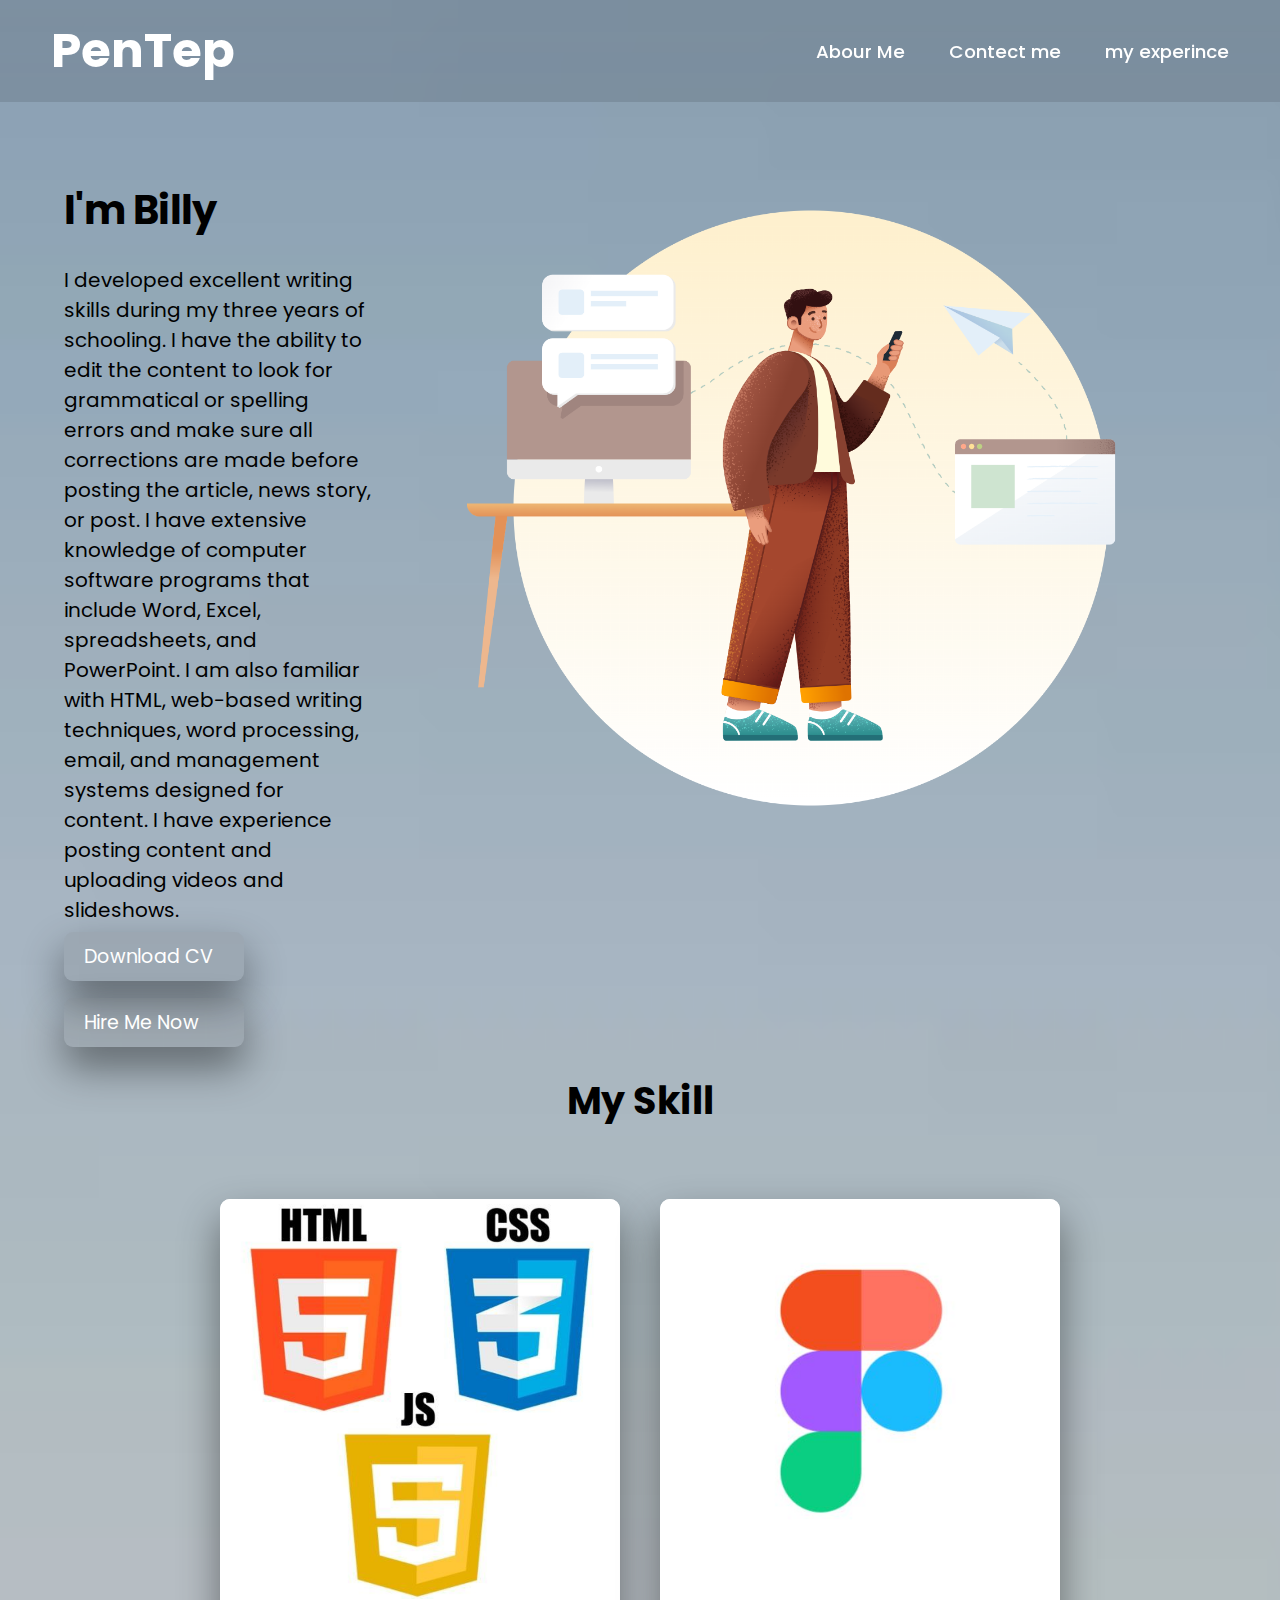
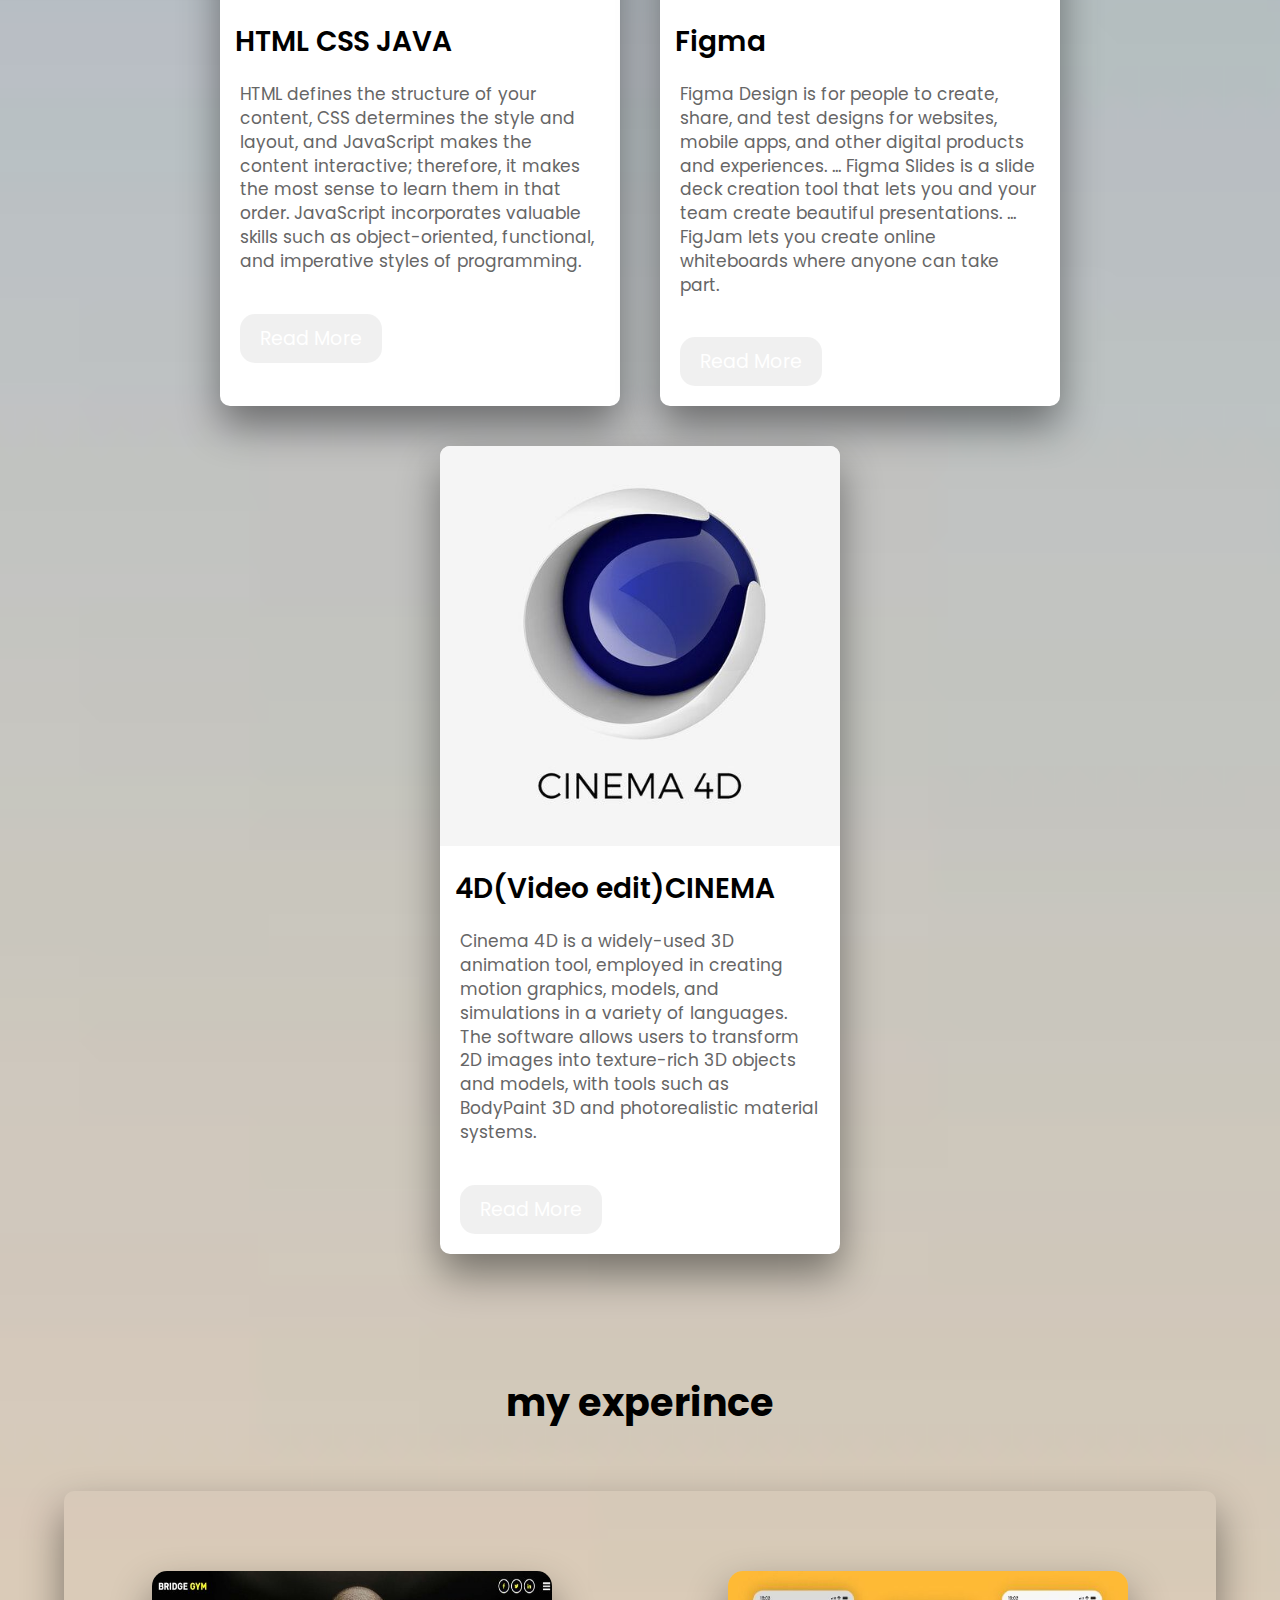
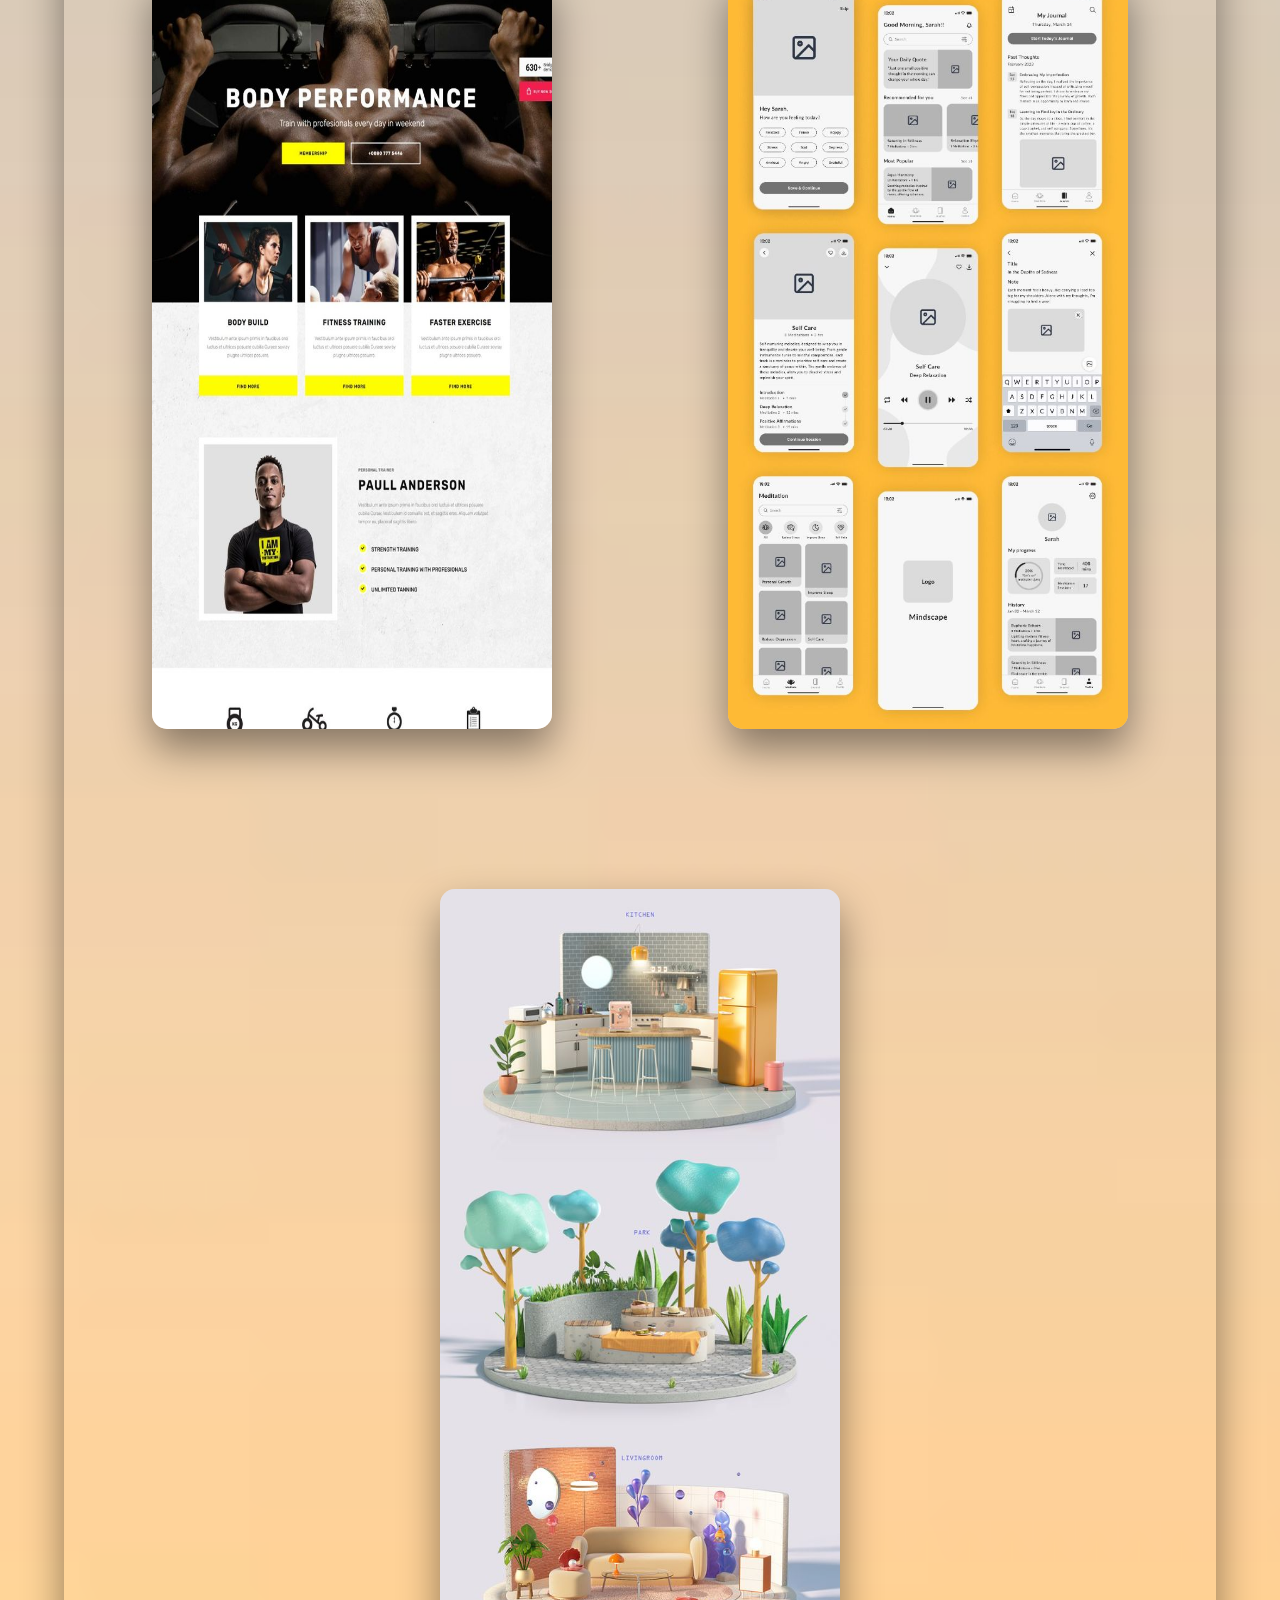
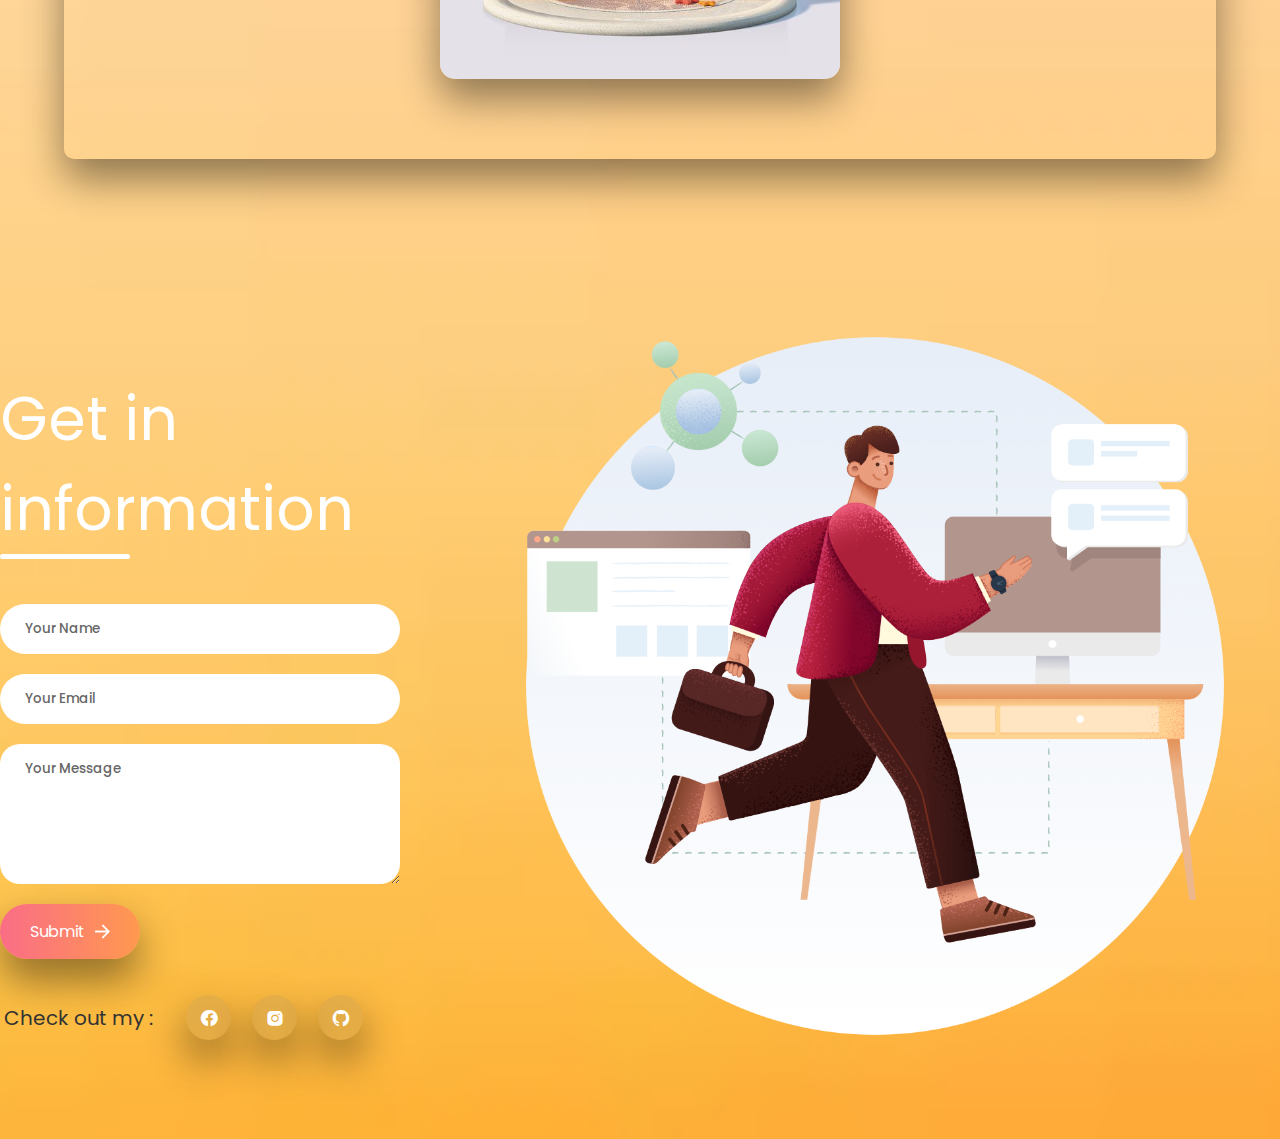
==== index.html @ edd075c8 "Update index.html" ====
<!DOCTYPE html>
<html lang="en">
  <head>
    <meta charset="UTF-8" />
    <meta name="viewport" content="width=device-width, initial-scale=1.0" />
    <title>PenTep</title>
    <link rel="stylesheet" href="style.css" />
    <link rel="preconnect" href="https://fonts.googleapis.com" />
    <link rel="preconnect" href="https://fonts.gstatic.com" crossorigin />
    <link
      href="https://fonts.googleapis.com/css2?family=Poppins:ital,wght@0,100;0,200;0,300;0,400;0,500;0,600;0,700;0,800;0,900;1,100;1,200;1,300;1,400;1,500;1,600;1,700;1,800;1,900&display=swap"
      rel="stylesheet"
    />
    <link
      href="https://unpkg.com/boxicons@2.1.4/css/boxicons.min.css"
      rel="stylesheet"
    />
  </head>

  <body>
    <header class="header">
      <a href="#" class="logo">PenTep</a>

      <input type="checkbox" id="check" />
      <label for="check" class="icons">
        <i class="bx bx-menu" id="menu-icon"></i>
        <i class="bx bx-x" id="close-icon"></i>
      </label>

      <nav class="navbar">
        <a href="about-me.html" style="--i: 0">Abour Me</a>
        <a href="#" style="--i: 1">Contect me</a>
        <a href="#" style="--i: 2">my experince</a>
      </nav>
    </header>
    <!-- _______________________header________________________________ -->
    <section class="heading-page">
      <div class="page">
        <p class="main">I'm Billy</p>
        <p class="main-s">
          I developed excellent writing skills during my three years of
          schooling. I have the ability to edit the content to look for
          grammatical or spelling errors and make sure all corrections are made
          before posting the article, news story, or post. I have extensive
          knowledge of computer software programs that include Word, Excel,
          spreadsheets, and PowerPoint. I am also familiar with HTML, web-based
          writing techniques, word processing, email, and management systems
          designed for content. I have experience posting content and uploading
          videos and slideshows.
        </p>
        <div class="button-start">
          <a href="TEPPEN.pdf" download>Download CV</a>
          <a href="#contach-job" class="read-more">Hire Me Now</a>
        </div>
      </div>
      <div class="home-imge">
        <img class="image-post" src="image/sapiens.png" alt="image" />
      </div>
    </section>

    <!-- ===================Card hover ===================================== -->
    <div id="head-card">
      <h2>My Skill</h2>
    </div>
    <div class="container">
      <div class="card">
        <img
          class="image-card"
          src="image/f55a1b9da5735bfce763ffc67ca17c79.jpg"
          alt="html and css"
        />
        <h2 class="first-word">HTML CSS JAVA</h2>
        <p class="s-word">
          HTML defines the structure of your content, CSS determines the style
          and layout, and JavaScript makes the content interactive; therefore,
          it makes the most sense to learn them in that order. JavaScript
          incorporates valuable skills such as object-oriented, functional, and
          imperative styles of programming.
        </p>
        <a class="read-card" href="#">Read More</a>
      </div>

      <div class="card">
        <img class="image-card" src="image/FIGMA.jpg" alt="figma" />
        <h2 class="first-word">Figma</h2>
        <p class="s-word">
          Figma Design is for people to create, share, and test designs for
          websites, mobile apps, and other digital products and experiences. ...
          Figma Slides is a slide deck creation tool that lets you and your team
          create beautiful presentations. ... FigJam lets you create online
          whiteboards where anyone can take part.
        </p>
        <a class="read-card" href="#">Read More</a>
      </div>

      <div class="card">
        <img
          class="image-card"
          src="image/What is 3d rendering for jewellery and diamonds — Lionsorbet.jpg"
          alt="html and css"
        />
        <h2 class="first-word">4D(Video edit)CINEMA</h2>
        <p class="s-word">
          Cinema 4D is a widely-used 3D animation tool, employed in creating
          motion graphics, models, and simulations in a variety of languages.
          The software allows users to transform 2D images into texture-rich 3D
          objects and models, with tools such as BodyPaint 3D and photorealistic
          material systems.
        </p>
        <a class="read-card" href="#">Read More</a>
      </div>
    </div>

    <h2 id="my-exp">my experince</h2>
    <div class="conta">
      <div class="images">
        <img
          class="image-img"
          src="image/7b1f615f26c66a9d1dbbe30dd7cce723.jpg"
          alt="Bricks"
        />
        <div class="image-overlay image-overlay-blur">
          <div class="image-title">M.fitness</div>
          <p class="image-descri">
            Creating a website for a gym involves several key steps to
            effectively showcase the facilities, services, and atmosphere that
            your gym offers.
          </p>
          <a
            class="read-card-exp"
            href="https://mfitness.netlify.app/"
            target="_blank"
            >Here</a
          >
        </div>
      </div>

      <div class="images">
        <img
          class="image-img"
          src="image/15f84df544a612027d868561df11d4d4.jpg"
          alt="Bricks"
        />
        <div class="image-overlay image-overlay-blur">
          <div class="image-title">Tools for UX/UI Design</div>
          <p class="image-descri">
            Research and Collaboration: UserTesting, Miro, Trello <br />
            Wireframing and Prototyping: Figma, Sketch, Adobe XD, InVision
            <br />
            Visual Design: Adobe Photoshop, Adobe Illustrator <br />
            Development Handoff: Zeplin, Figma, Sketch
          </p>
          <a
            class="read-card-exp"
            href="https://www.figma.com/design/O9IGcSII5MxNygbeNZmmij/Untitled?node-id=0-1&t=zWasVOZmwFB7pDNb-1"
            target="_blank"
            >Here</a
          >
        </div>
      </div>

      <div class="images">
        <img
          class="image-img"
          src="image/1f3977f514c0ddbc8d9367f49d9f6ef7.jpg"
          alt="Bricks"
        />
        <div class="image-overlay image-overlay-blur">
          <div class="image-title">Cinema 4D</div>
          <p class="image-descri">
            Creating stunning 3D graphics and animations using Cinema 4D
            involves mastering its powerful tools and understanding the
            principles of 3D design. Here's a comprehensive guide to help you
            get started with Cinema 4D:
          </p>
          <a class="read-card-exp" href="video/final.mp4">Here</a>
        </div>
      </div>
    </div>

    <!-- ================last page================ -->
    <div class="contac-container" id="contach-job">
      <form
        action="https://api.web3forms.com/submit"
        method="POST"
        class="contact-left"
      >
        <div class="contact-left-text">
          <h2>Get in information</h2>
          <hr />
        </div>
        <input
          type="hidden"
          name="access_key"
          value="9d193ecc-0885-49c5-9773-3a30d8873027"
        />
        <input
          type="text"
          name="name"
          placeholder="Your Name"
          class="contact-inputs"
          required
        />
        <input
          type="text"
          email="email"
          placeholder="Your Email"
          class="contact-inputs"
          required
        />
        <textarea
          name="message"
          placeholder="Your Message"
          class="contact-inputs"
          required
        ></textarea>
        <button type="submit">
          Submit <img src="image/arrow_icon.png" alt="" />
        </button>
        <div class="share-contact">
          <p>Check out my :</p>
          <div class="social-contact">
            <a href="https://www.facebook.com/pbelly.joey" target="_blank"
              ><i class="bx bxl-facebook-circle"></i
            ></a>
            <a href="https://www.instagram.com/b.billy.p/?hl=en" target="_blank"
              ><i class="bx bxl-instagram-alt"></i
            ></a>
            <a href="https://github.com/PenTep" target="_blank"
              ><i class="bx bxl-github"></i
            ></a>
          </div>
        </div>
      </form>
      <div class="contact-right">
        <img src="image/sapiens (1).png" alt="" />
      </div>
    </div>
  </body>
</html>
---- style.css ----
/* ______________________________header website______________________________- */
.poppins-regular {
  font-family: "Poppins", sans-serif;
  font-weight: 400;
  font-style: normal;
}
* {
  margin: 0px;
  padding: 0px;
  box-sizing: border-box;
  font-family: "Poppins", sans-serif;
  font-weight: 400;
  font-style: normal;
}

body {
  min-height: 100vh;
  background: url("image/Photo\ by\ César\ Couto\ on\ Unsplash.jpg") no-repeat;
  background-size: cover;
  background-position: center;
}

.header {
  position: fixed;
  top: 0;
  left: 0;
  width: 100%;
  padding: 1.3rem 10%;
  display: flex;
  justify-content: space-between;
  align-items: center;
  z-index: 100;
  flex-wrap: wrap;
}

.header::before {
  content: "";
  position: absolute;
  top: 0;
  left: 0;
  width: 100%;
  height: 100%;
  background: rgba(0, 0, 0, 0.1);
  backdrop-filter: blur(50px);
  z-index: -1;
}

.header::after {
  content: "";
  position: absolute;
  top: 0;
  left: -100%;
  width: 100%;
  height: 100%;
  background: linear-gradient(
    90deg,
    transparent,
    rgba(255, 255, 255, 0.4),
    transparent
  );
  transition: 0.5s;
}

.header:hover::after {
  left: 100%;
}

.header .navbar a {
  position: relative;
}

.header .navbar a::after {
  content: "";
  width: 0px;
  height: 3px;
  background-color: #66666648;
  position: absolute;
  left: 0;
  bottom: -5px;
  transition: 0.5s;
}

.header .navbar a:hover:after {
  width: 100%;
}

.logo {
  font-size: 3rem;
  color: white;
  text-decoration: none;
  font-weight: 700;
  /* margin-left: -100px; */
}
.navbar a {
  font-size: 1.15rem;
  color: white;
  text-decoration: none;
  font-weight: 500;
  margin-left: 2.5rem;
}

#check {
  display: none;
}

.icons {
  position: absolute;
  right: 5%;
  font-size: 2.8rem;
  color: #fff;
  cursor: pointer;
  display: none;
}

/* BREAKPOINTS */

@media (max-width: 992px) {
  .header {
    padding: 1.3rem 5%;
  }
}

@media (max-width: 768px) {
  .icons {
    display: inline-flex;
  }

  #check:checked ~ .icons #menu-icon {
    display: none;
  }

  .icons #close-icon {
    display: none;
  }

  #check:checked ~ .icons #close-icon {
    display: block;
  }

  .navbar {
    position: absolute;
    top: 100%;
    left: 0;
    width: 100%;
    height: 0;
    background: rgba(0, 0, 0, 0.1);
    backdrop-filter: blur(50px);
    box-shadow: 0 0.5rem 1rem rgba(0, 0, 0, 0.1);
    overflow: hidden;
    transition: 3s ease;
  }

  #check:checked ~ .navbar {
    height: 12rem;
  }

  .navbar a {
    display: block;
    font-size: 1.1rem;
    margin: 1.5rem 0;
    text-align: center;
    transform: translateY(-10px);
    opacity: 0;
    transform: 0.3s ease;
  }
}

#check:checked ~ .navbar a {
  transform: translateY(0);
  opacity: 1;
  transition-delay: calc(0.15s * var(--i));
}

/* ________________________about me__________________________________ */
.heading {
  width: 90%;
  display: flex;
  justify-content: center;
  align-items: center;
  flex-direction: column;
  text-align: center;
  margin: 120px auto;
}
.heading h1 {
  font-size: 50px;
  color: #fff;
  margin-bottom: 25px;
  position: relative;
}
.heading h1::after {
  content: "";
  position: absolute;
  width: 100%;
  height: 4px;
  display: block;
  margin: 0 auto;
  background-color: rgba(66, 88, 119, 0.479);
}
.heading p {
  font-size: 18px;
  color: #666;
  margin-bottom: 35px;
}
.container {
  width: 90%;
  margin: 0 auto;
  padding: 10px 20px;
}
.About {
  display: flex;
  justify-content: space-between;
  align-items: center;
  flex-wrap: wrap;
}
.about-image {
  flex: 1;
  margin-right: 40px;
  overflow: hidden;
}
.about-image img {
  max-width: 100%;
  height: auto;
  display: block;
  transition: 0.5s ease;
}
.about-image:hover img {
  transform: scale(1.2);
}
.about-content {
  flex: 1;
}
.about-content h2 {
  font-size: 23px;
  margin-bottom: 25px;
  color: #333;
}
.about-content p {
  font-size: 18px;
  line-height: 1.5;
}
.about-content .read-more {
  display: inline-block;
  padding: 10px 20px;
  background-color: #66666628;
  color: #fff;
  font-size: 19px;
  text-decoration: none;
  border-radius: 25px;
  margin-top: 15px;
  transition: 0.3s ease;
  box-shadow: 0px 20px 40px #00000070;
}
.about-content .read-more:hover {
  background-color: #666;
}
@media screen and (max-width: 768px) {
  .heading {
    padding: 0px 20px;
  }
  .heading h1 {
    font-size: 36px;
  }
  .heading p {
    font-size: 17px;
    margin-bottom: 0px;
  }
  .container {
    padding: 0px;
  }
  .About {
    padding: 20px;
    flex-direction: column;
  }
  .about-image {
    margin-right: 0px;
    margin-bottom: 20px;
  }
  .about-content p {
    padding: 0px;
    font-size: 16px;
  }
  .about-content .read-more {
    font-size: 16px;
  }
}

.social-about-me i:hover {
  transform: translateY(-8px);
}

.main {
  font-size: 40px;
  font-family: "Poppins", sans-serif;
  font-weight: 650;
  font-style: normal;
  margin-bottom: 25px;
}

.main-s {
  font-size: 20px;
  font-family: "Poppins", sans-serif;
  font-weight: 400;
  font-style: normal;
  font-optical-sizing: auto;
  margin-bottom: -10px;
  width: 90%;
  margin-right: 10px;
}

.heading-page {
  width: 90%;
  margin: 180px auto;
  right: 50px;
  display: flex;
  margin-bottom: 25px;
}

.image-post {
  width: 90vh;
  margin-top: -4%;
  margin-right: -6%;
}

/* ============ icon ================ */
@media (max-width: 1370px) {
  .header {
    padding: 15px 4%;
    transition: 0.2s;
  }
  .section {
    padding: 0.4%;
    transition: 0.2s;
  }
  .share {
    left: 4%;
    transition: 0.2s;
  }

  :root {
    --big-font: 5.5rem;
    --p-font: 1rem;
    transition: 0.2s;
  }
}

@media (max-width: 950px) {
  .section {
    padding: 70px 4%;
  }

  .header {
    padding: 11px 4%;
    background: #2d2d2d;
  }

  .heading-page {
    height: auto;
    display: flex;
    flex-wrap: wrap;
  }

  .page {
    order: 2;
  }

  .home-imge {
    margin: auto;
    height: auto;
    width: auto;
  }

  .home-imge img {
    max-width: 450px;
    width: 100%;
    height: auto;
  }

  .share {
    max-width: 800px;
    width: 10%;
    padding: 5px auto;
  }

  .comment-text {
    max-width: 400px;
    /* height: -50px; */
    display: flex;
    flex-wrap: wrap;
  }

  .home-imge img {
    animation: imgg 2s ease-in-out infinite;
    animation-delay: 2s;
  }
  @keyframes imgg {
    0% {
      transform: translateY(0);
    }
    50% {
      transform: translateY(-22px);
    }
    0% {
      transform: translateY(0);
    }
  }
}

/* ======================== button ================ */
.button-start a {
  display: inline-block;
  padding: 10px 20px;
  background-color: #66666628;
  color: white;
  font-size: 19px;
  text-decoration: none;
  border-radius: 9px;
  margin-top: 15px;
  transition: 0.3 ease;
  width: 20vh;
  justify-content: space-between;
  flex-grow: 2;
  justify-content: center;
  margin-top: 5%;
  /* margin-right: -19%;
  margin-left: 20%; */
  box-shadow: 0px 20px 40px #00000070;
  transition: all 0.6s ease-in-out;
}

.button-start a:hover {
  background-color: #33333357;
  transform: translateY(-5px);
}

/* <!-- ===========Card hover ================== --> */
* {
  box-sizing: border-box;
}

#head-card h2 {
  display: flex;
  justify-content: center;
  font-family: "Poppins", sans-serif;
  font-weight: 650;
  font-style: normal;
  font-size: 38px;
  margin-bottom: -50px;
}

.card {
  margin-top: -500%;
}

.container {
  width: 90%;
  margin: 80px auto;
  display: flex;
  justify-content: center;
  flex-wrap: wrap;
}

.card {
  width: 400px;
  margin: 20px;
  border-radius: 10px;
  background-color: #fff;
  box-shadow: 0px 20px 40px #00000070;
  transition: all 0.6s ease-in-out;
  overflow: hidden;
  cursor: pointer;
  transition: 0.4s ease;
}

.card:hover {
  background-color: #66666610;
  transform: translateY(-10px);
}

.card .image-card {
  width: 100%;
  height: auto;
}

.container {
  padding: 20px;
}

.container .first-word {
  font-size: 28px;
  margin-bottom: 10px;
  font-family: "Poppins", sans-serif;
  font-weight: 550;
  margin: 15px;
}

.container .s-word {
  font-size: 17px;
  color: #666;
  line-height: 1.4;
  margin-bottom: 10px;
  margin: 20px;
}

.container .read-card {
  display: inline-block;
  padding: 10px 20px;
  background-color: #66666619;
  color: #fff;
  font-size: 19px;
  text-decoration: none;
  border-radius: 15px;
  margin-top: 15px;
  transition: 0.3s ease;
  margin: 20px;
}

/* =================== images =============== */
#my-exp {
  display: flex;
  justify-content: center;
  font-family: "Poppins", sans-serif;
  font-weight: 650;
  font-style: normal;
  font-size: 38px;
  margin-bottom: -20px;
}

.conta {
  width: 90%;
  margin: 80px auto;
  display: flex;
  justify-content: center;
  flex-wrap: wrap;
  box-shadow: 0px 20px 40px #00000070;
  transition: all 0.6s ease-in-out;
  border-radius: 10px;
}

.conta:hover {
  background-color: #66666610;
  transform: translateY(20px);
}

.images {
  width: 90%;
  margin: 80px auto;
  border-radius: 15px;
  box-shadow: 0px 20px 40px #00000070;
  transition: all 0.6s ease-in-out;
  overflow: hidden;
  cursor: pointer;
  transition: 0.4s ease;
}

.images:hover {
  background-color: #66666610;
  transform: translateY(20px);
}

.images {
  position: relative;
  width: 400px;
}

.image-img {
  width: 100%;
  height: 100%;
}

.image-overlay {
  position: absolute;
  top: 0;
  bottom: 0;
  right: auto;
  width: 100%;
  height: 100%;
  background: rgba(0, 0, 0, 0.6);
  color: white;
  display: flex;
  flex-direction: column;
  align-items: center;
  justify-content: center;
  opacity: 0;
  transition: opacity 0.25s;
  border-radius: 15px;
}

.image-overlay-blur {
  backdrop-filter: blur(5px);
}

.image-overlay:hover {
  opacity: 1;
}

.image-title {
  font-family: "Poppins", sans-serif;
  font-weight: 500;
  font-style: normal;
  font-size: 25px;
}
.image-descri {
  font-family: "Poppins", sans-serif;
  font-weight: 100;
  font-style: normal;
  font-size: 16px;
  font-weight: 250;
}

.read-card-exp {
  display: inline-block;
  padding: 10px 20px;
  background-color: #fffcfc19;
  color: #fff;
  font-size: 19px;
  text-decoration: none;
  border-radius: 50px;
  margin-top: 15px;
  transition: 0.3s ease;
  margin: 20px;
}

/* =====================LAST PAGE ================== */
.contac-container {
  height: 100vh;
  display: flex;
  align-items: center;
  justify-content: space-evenly;
}

.contact-left {
  display: flex;
  flex-direction: column;
  align-items: start;
  gap: 20px;
}

.contact-left-text {
  font-weight: 600;
  font-size: 40px;
  margin-bottom: 5px;
  color: #fff;
}

.contact-left-text hr {
  border: none;
  width: 130px;
  height: 5px;
  background-color: #fff;
  border-radius: 10px;
  margin-bottom: 20px;
}

.contact-inputs {
  width: 400px;
  height: 50px;
  border: none;
  outline: none;
  padding-left: 25px;
  font-weight: 500;
  color: #666;
  border-radius: 50px;
}

.contact-left textarea {
  height: 140px;
  padding-top: 15px;
  border-radius: 20px;
}

.contact-inputs:focus {
  border: 2px solid wheat;
}

.contact-inputs::placeholder {
  color: #666;
}

.contact-left button {
  display: flex;
  align-items: center;
  padding: 15px 30px;
  font-size: 16px;
  color: white;
  gap: 10px;
  border: none;
  border-radius: 50px;
  background: linear-gradient(270deg, #ff994f, #fa6d86);
  cursor: pointer;
  box-shadow: 0px 20px 40px #00000070;
  transition: all 0.6s ease-in-out;
}

.contact-left button:hover {
  background-color: #33333357;
  transform: translateX(5px);
}

.contac-container button img {
  height: 15px;
}

.contact-right img {
  width: 950px;
}

.share-contact {
  position: relative;
  bottom: -1rem;
  left: 1%;
  display: flex;
  align-items: center;
  font-family: "Poppins", sans-serif;
  font-weight: 600;
  font-style: normal;
  font-size: 20px;
  margin-bottom: -20px;
}

.share-contact p {
  font-size: 20px;
  color: #333;
  margin-right: 25px;
  font: 500;
}

.share-contact i {
  display: inline-flex;
  align-items: center;
  justify-content: center;
  height: 45px;
  width: 45px;
  background-color: #66666628;
  font-size: 20px;
  text-decoration: none;
  border-radius: 30px;
  box-shadow: 0px 20px 40px #00000070;
  margin: 0 8px;
  transition: all 0.6s ease-in-out;
  color: white;
}

.share-contact i:hover {
  transform: translateY(-8px);
}
@media (max-width: 950px) {
  .contact-inputs {
    width: 80vw;
  }

  .contact-right {
    display: none;
  }
}
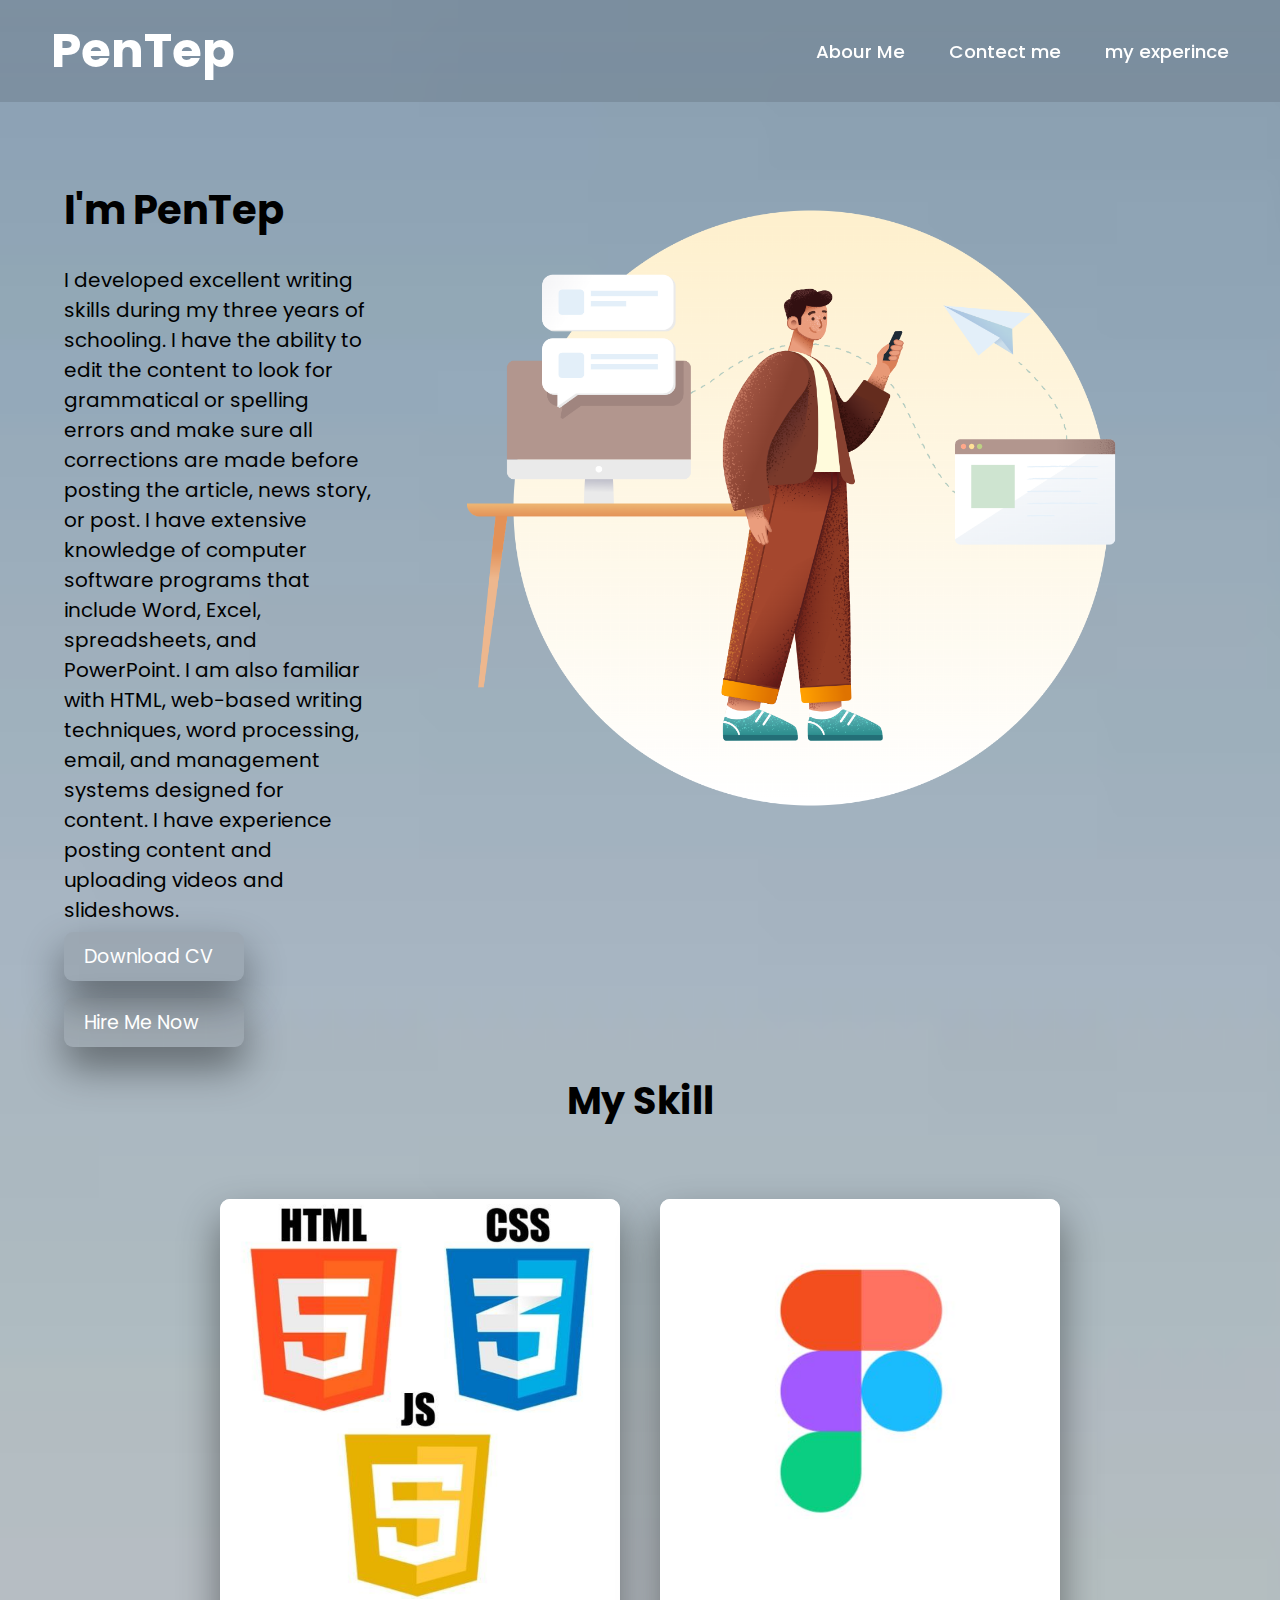
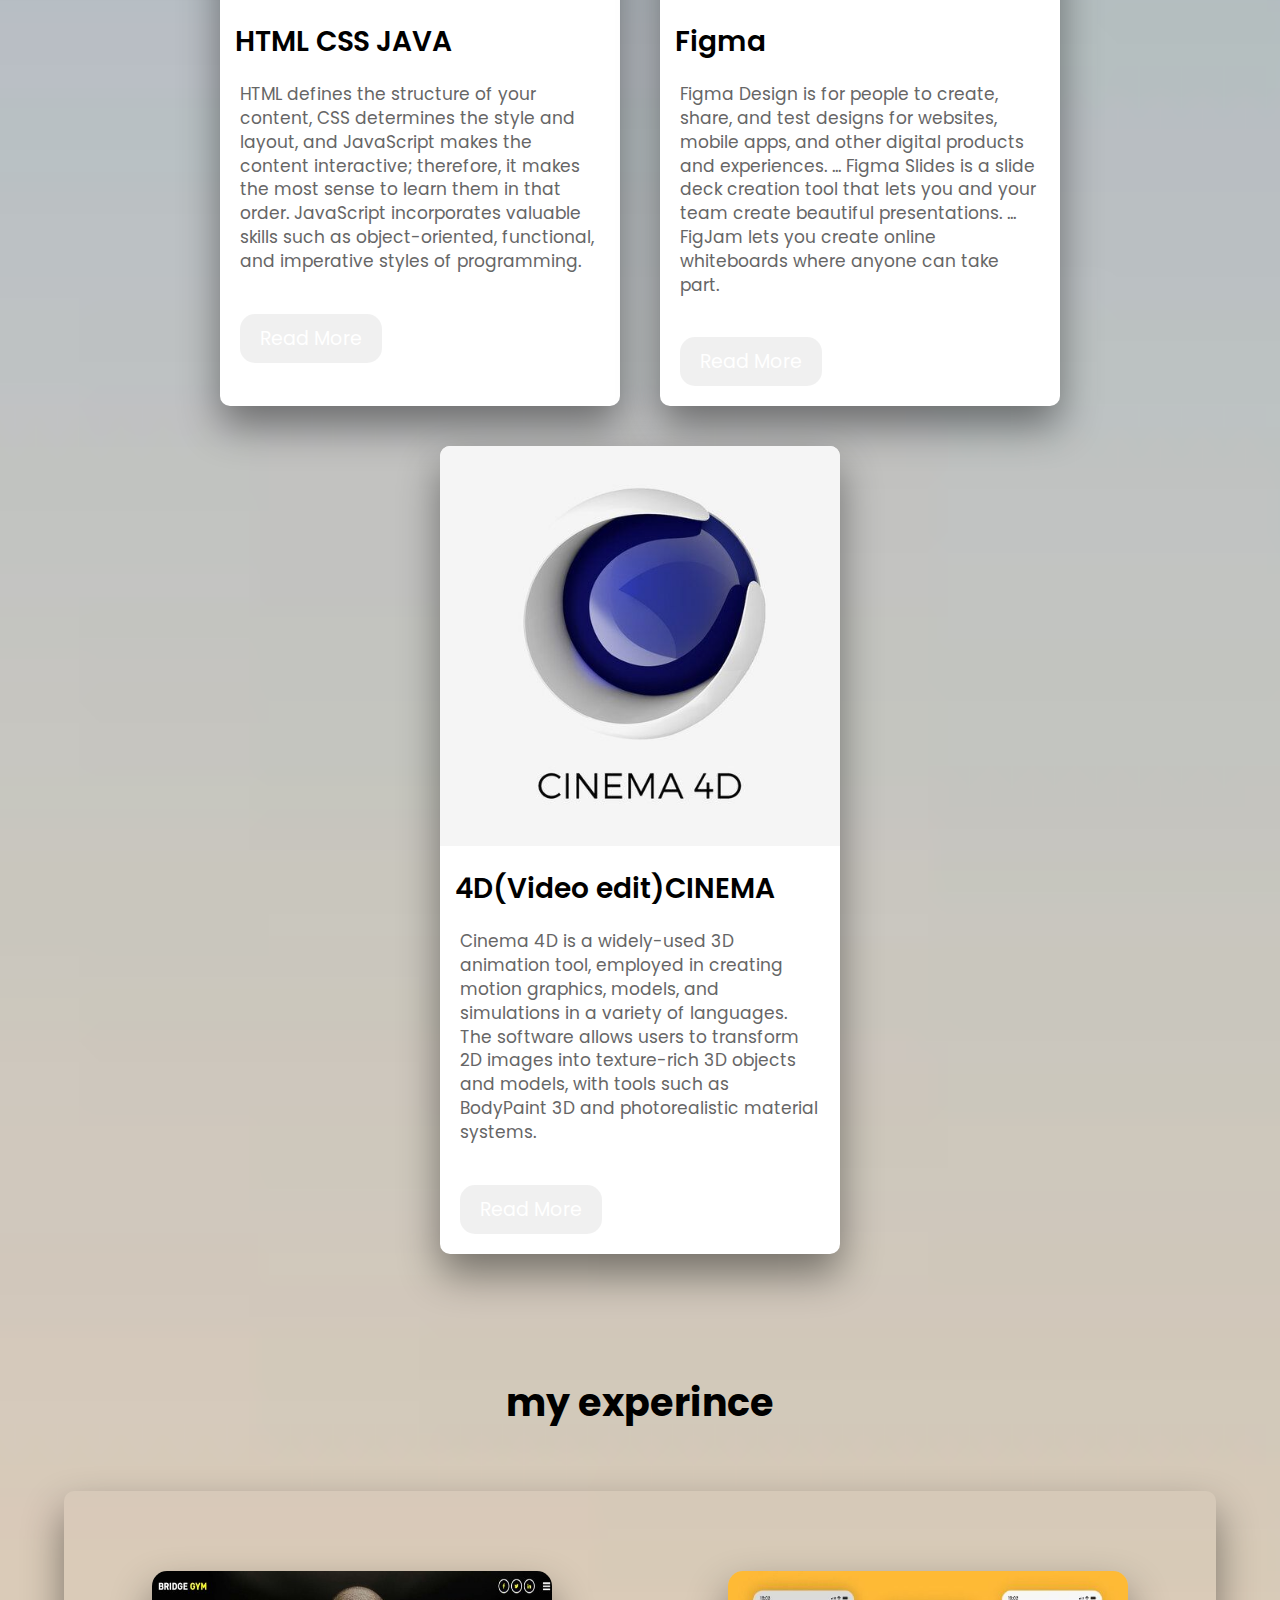
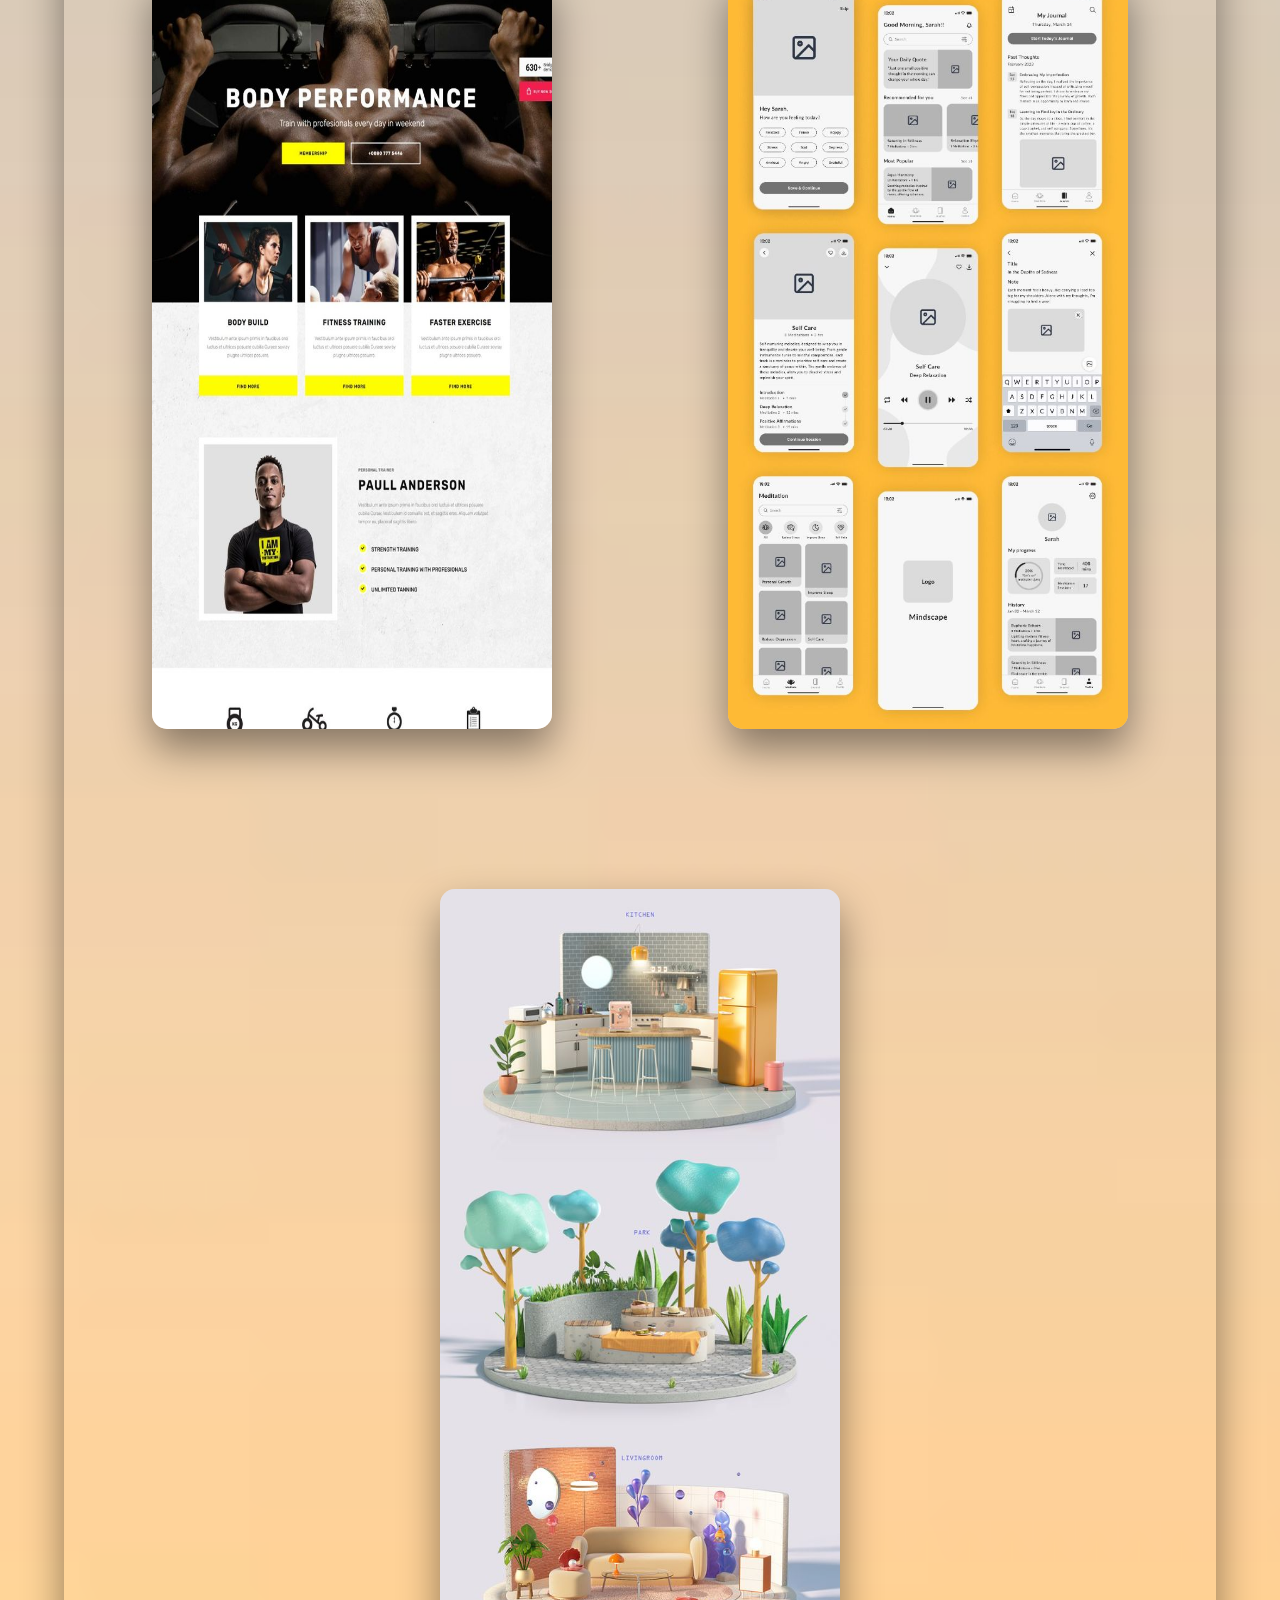
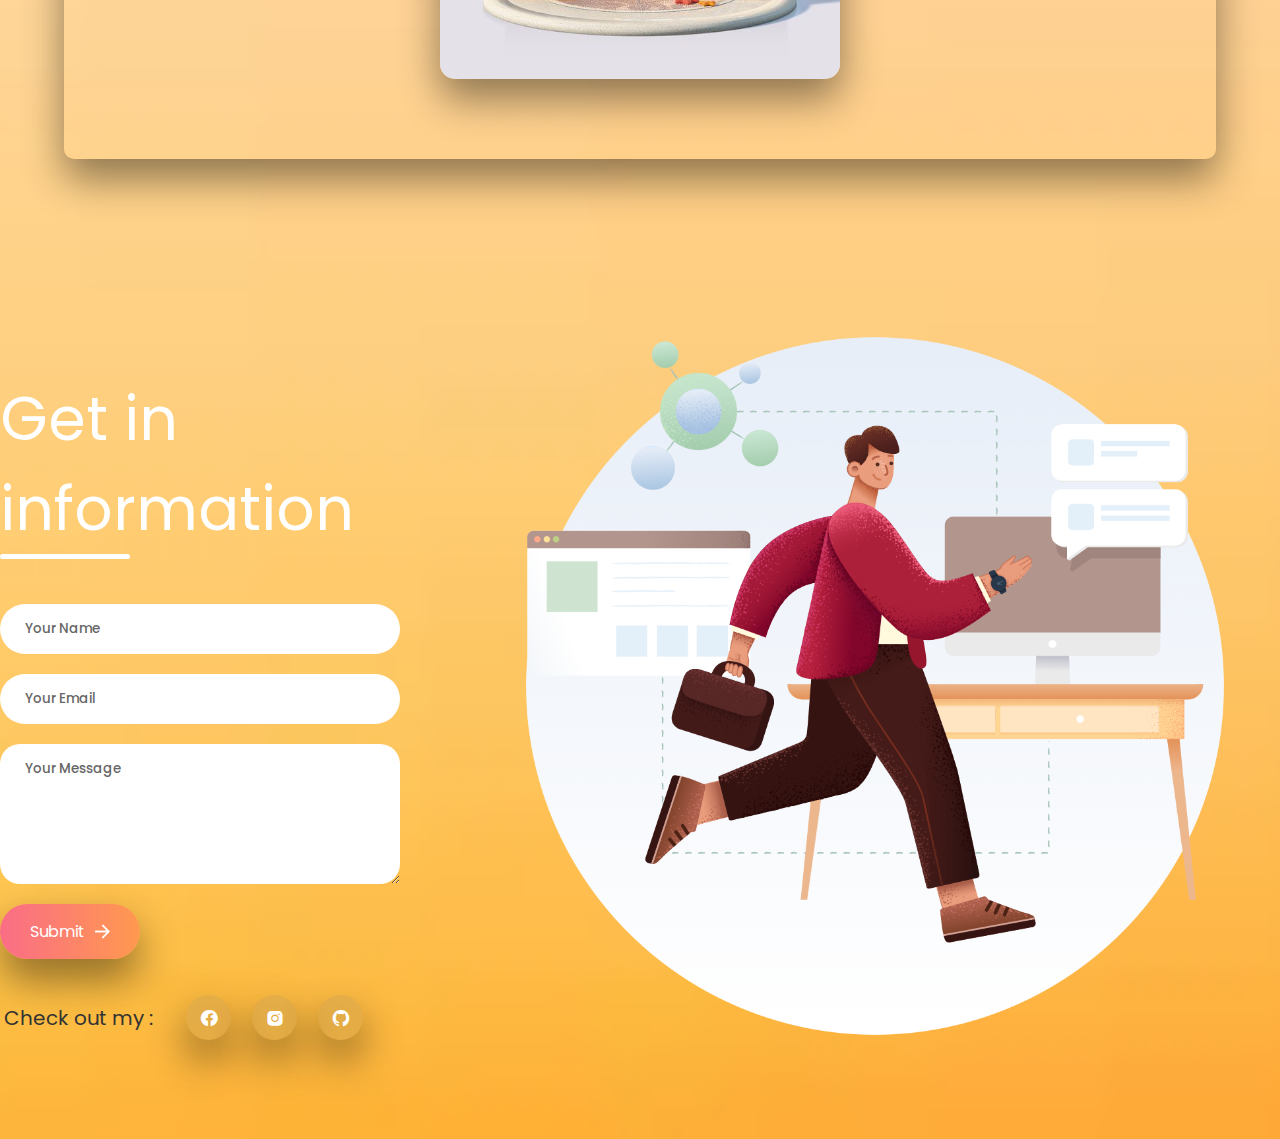
==== commit 40934c04: "Update index.html" ====
--- a/index.html
+++ b/index.html
@@ -36,7 +36,7 @@
     <!-- _______________________header________________________________ -->
     <section class="heading-page">
       <div class="page">
-        <p class="main">I'm Billy</p>
+        <p class="main">I'm PenTep</p>
         <p class="main-s">
           I developed excellent writing skills during my three years of
           schooling. I have the ability to edit the content to look for
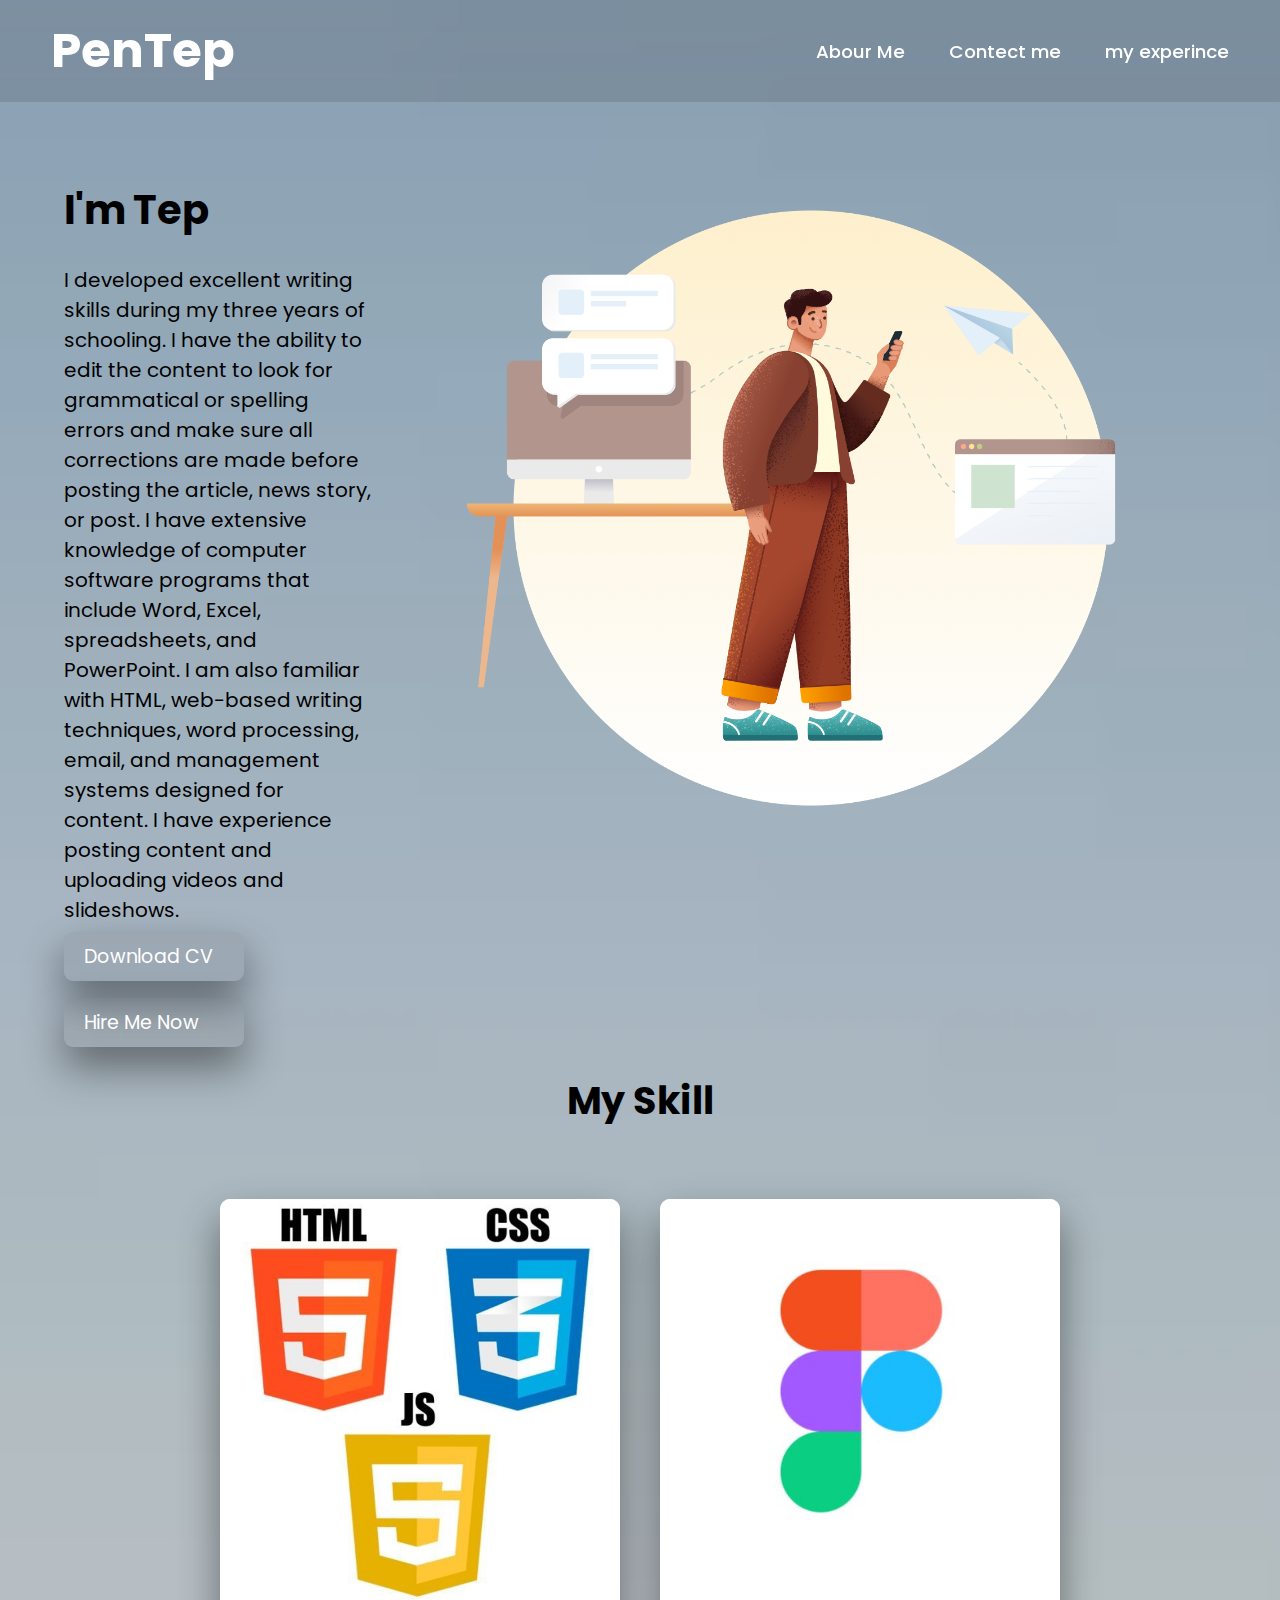
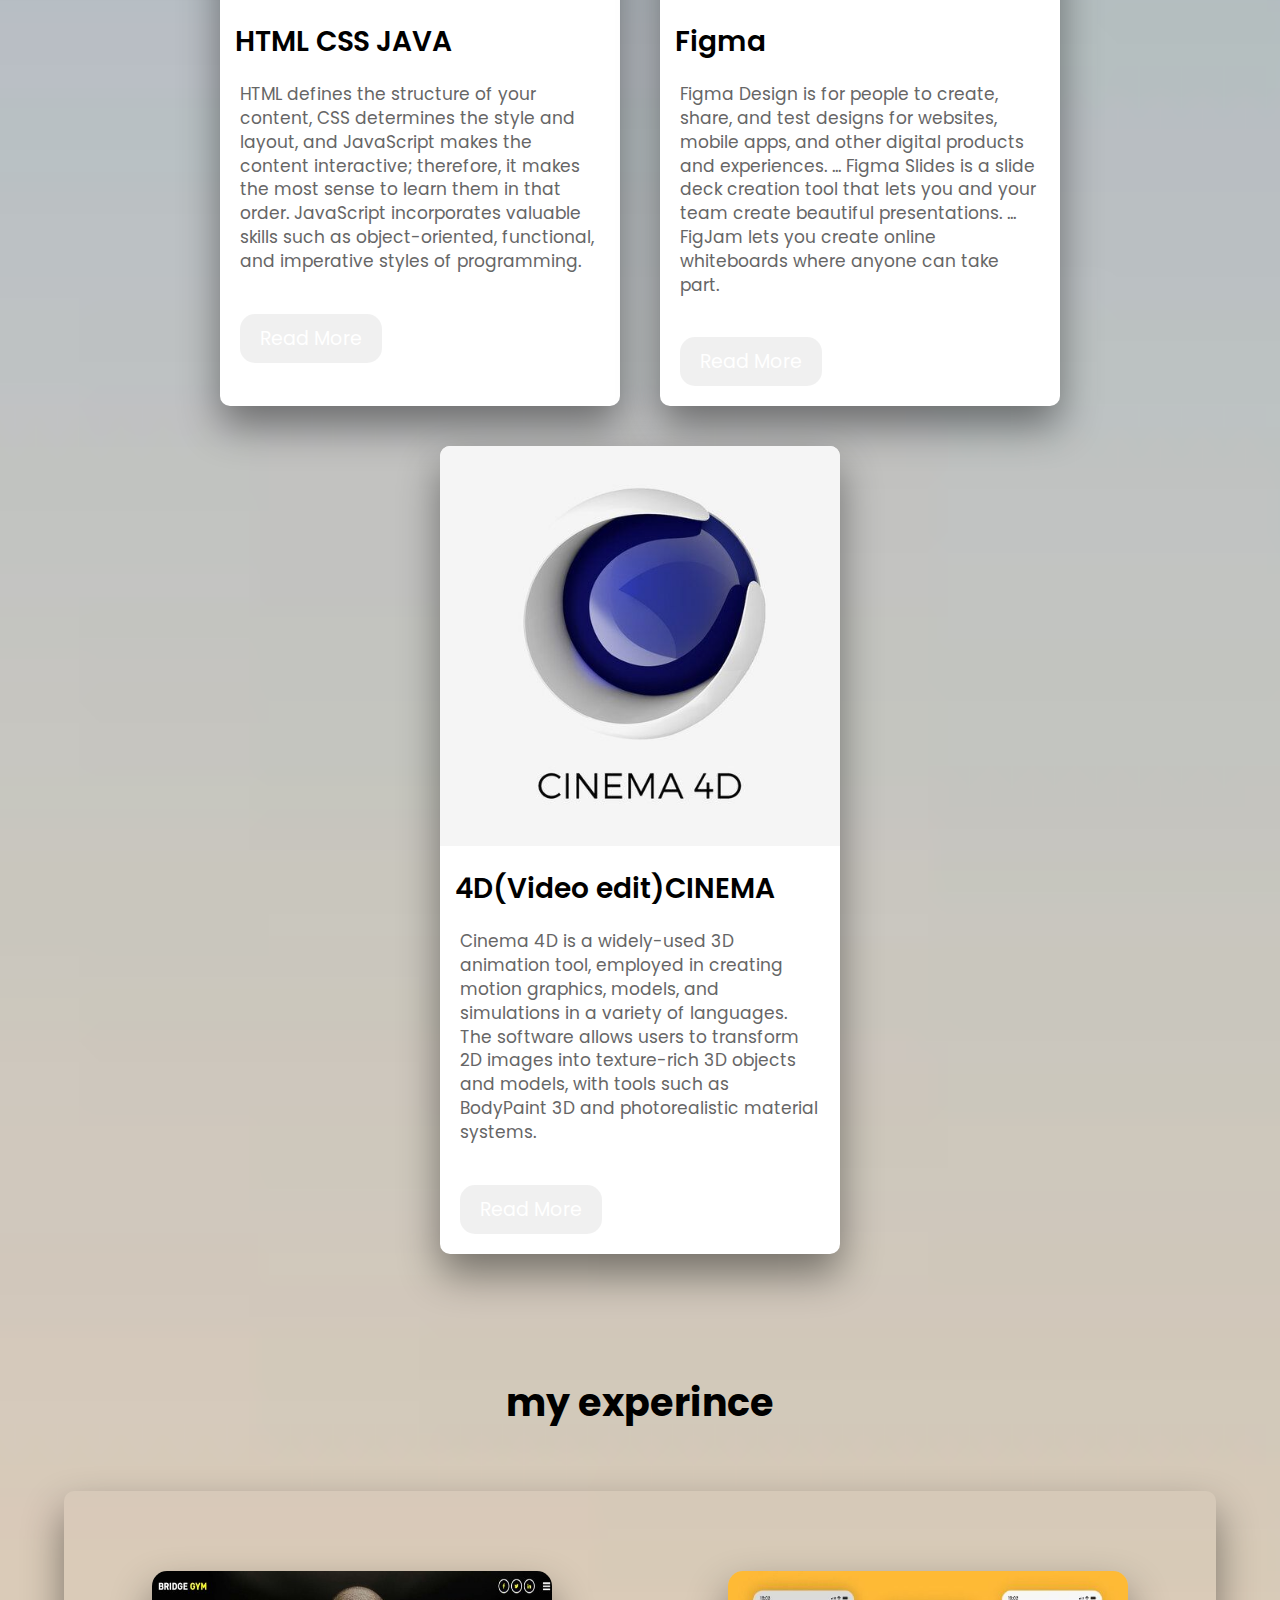
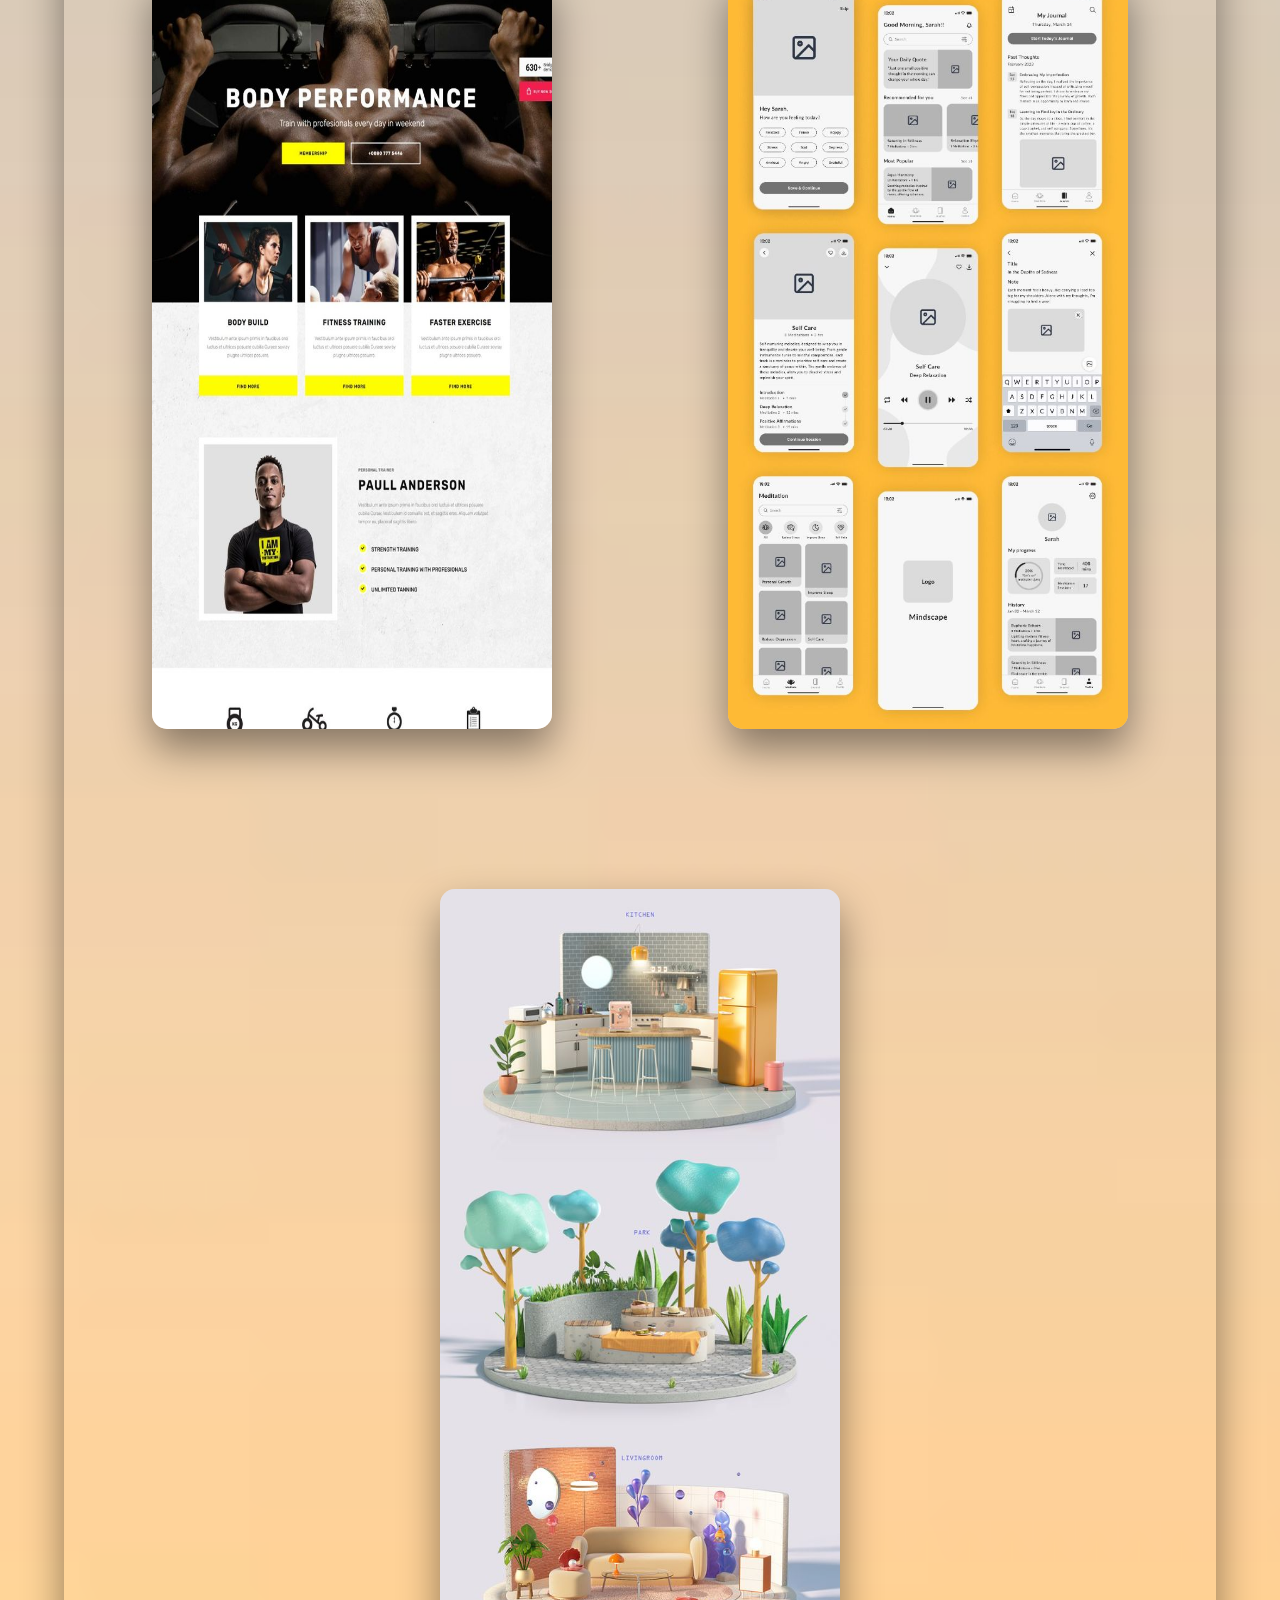
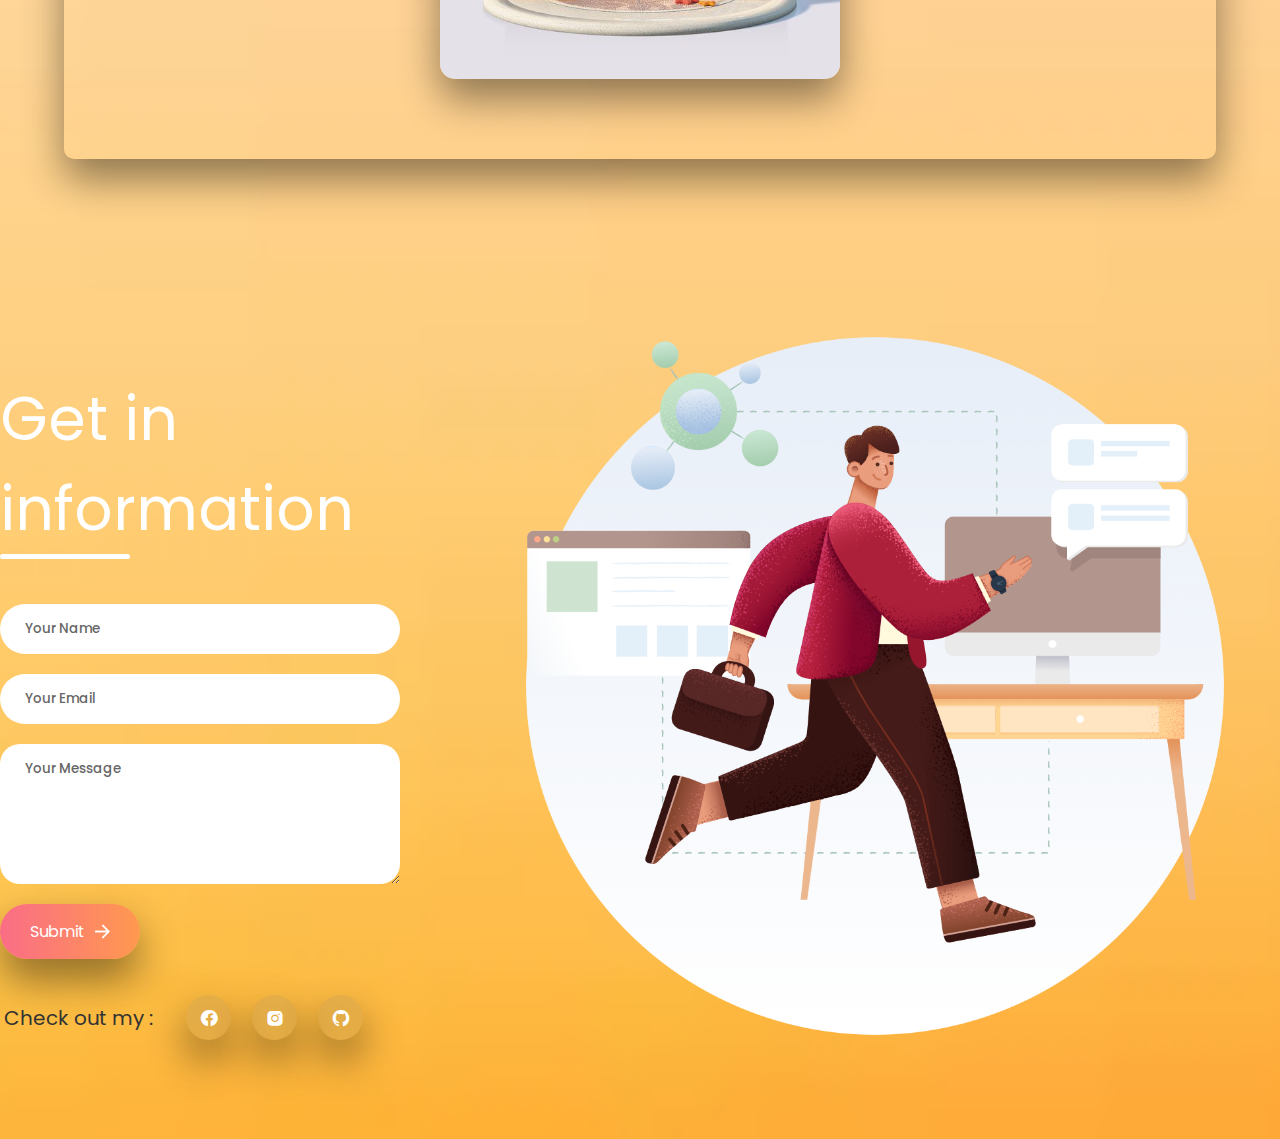
==== commit e4c9cc14: "Update index.html" ====
--- a/index.html
+++ b/index.html
@@ -36,7 +36,7 @@
     <!-- _______________________header________________________________ -->
     <section class="heading-page">
       <div class="page">
-        <p class="main">I'm PenTep</p>
+        <p class="main">I'm Tep</p>
         <p class="main-s">
           I developed excellent writing skills during my three years of
           schooling. I have the ability to edit the content to look for
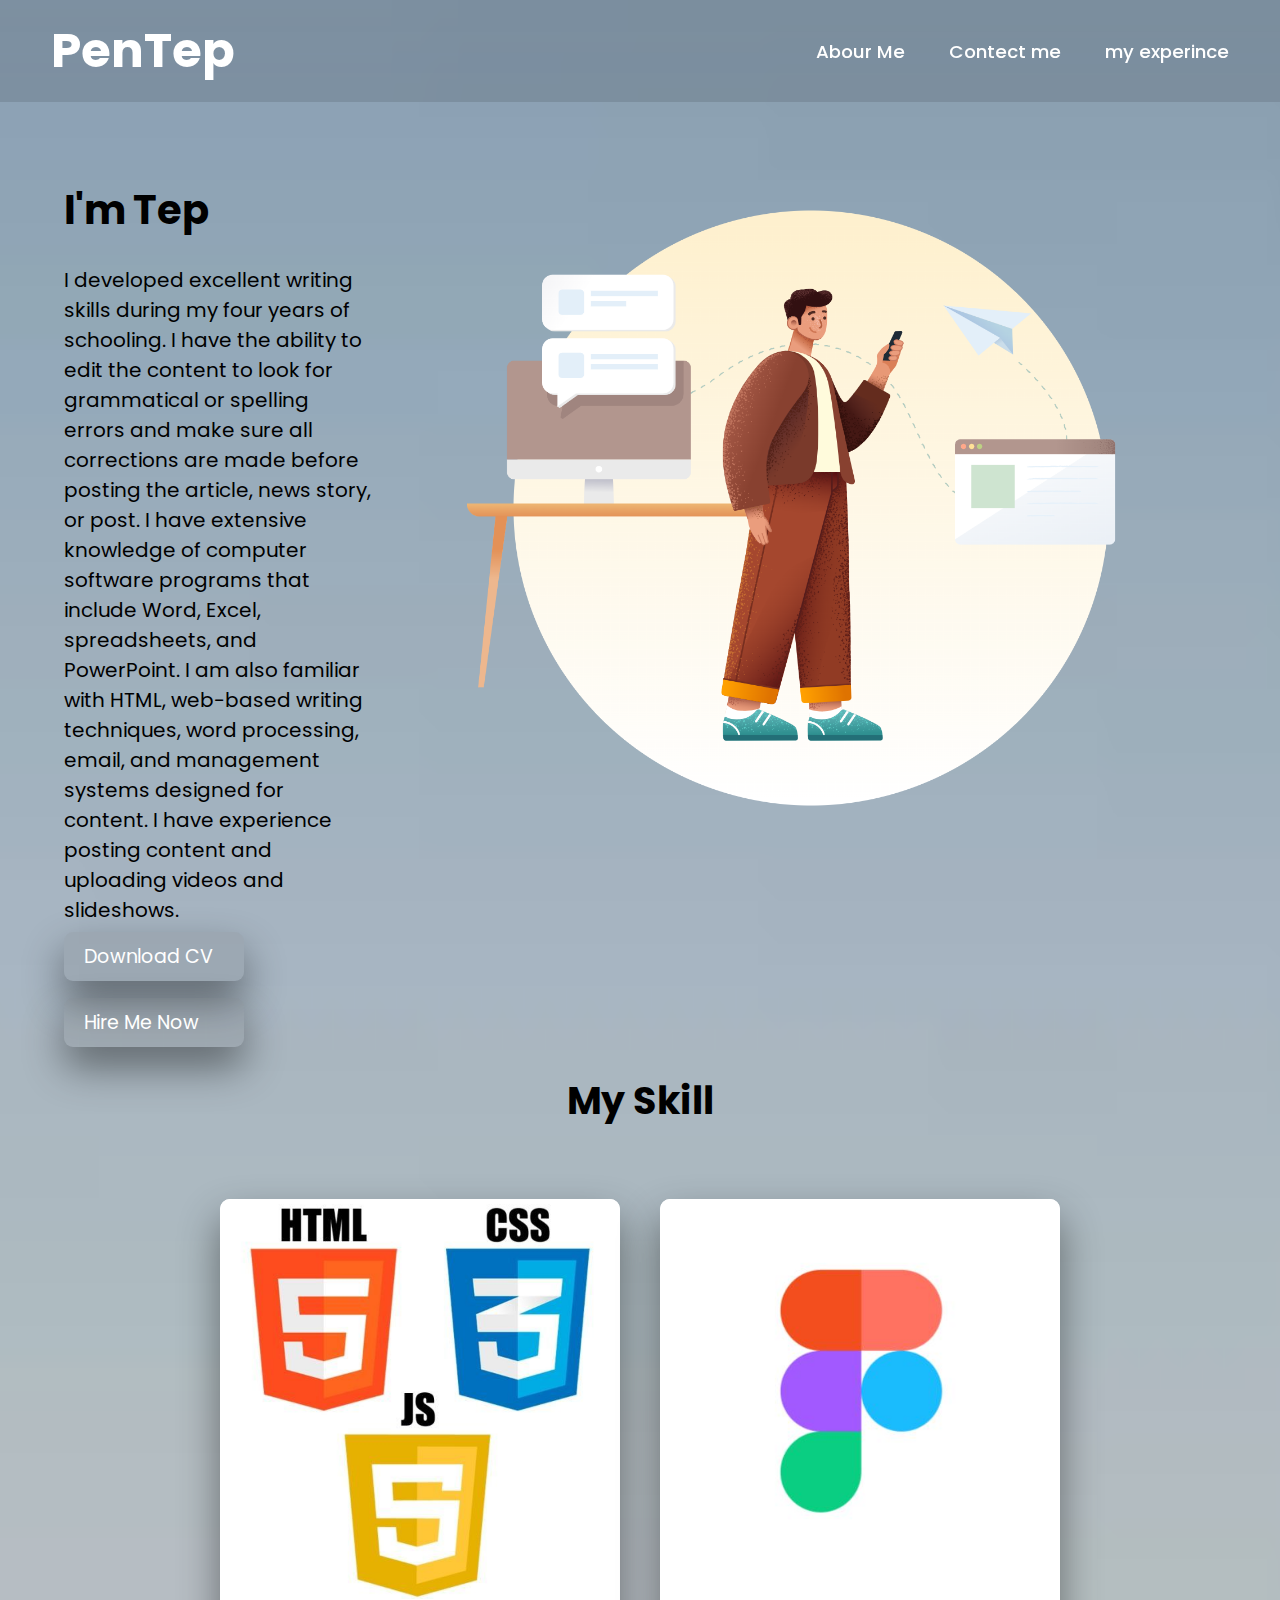
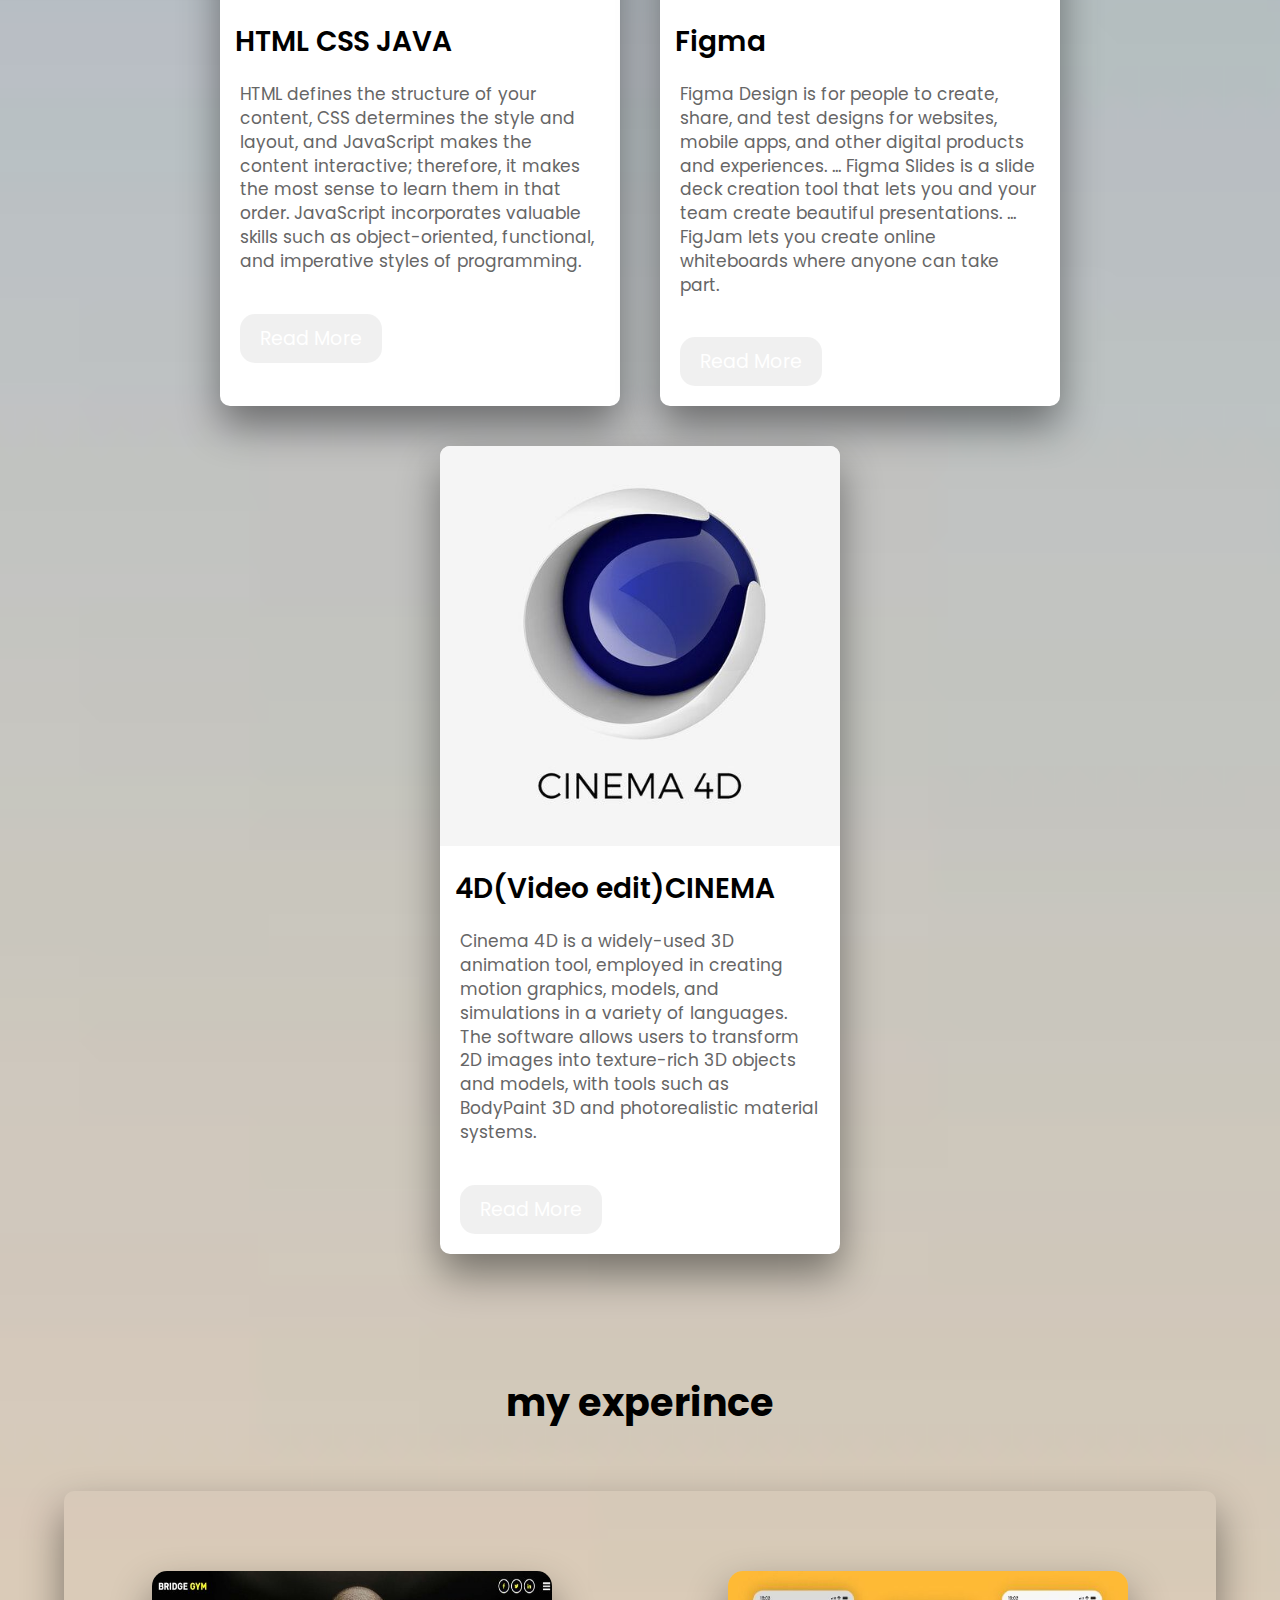
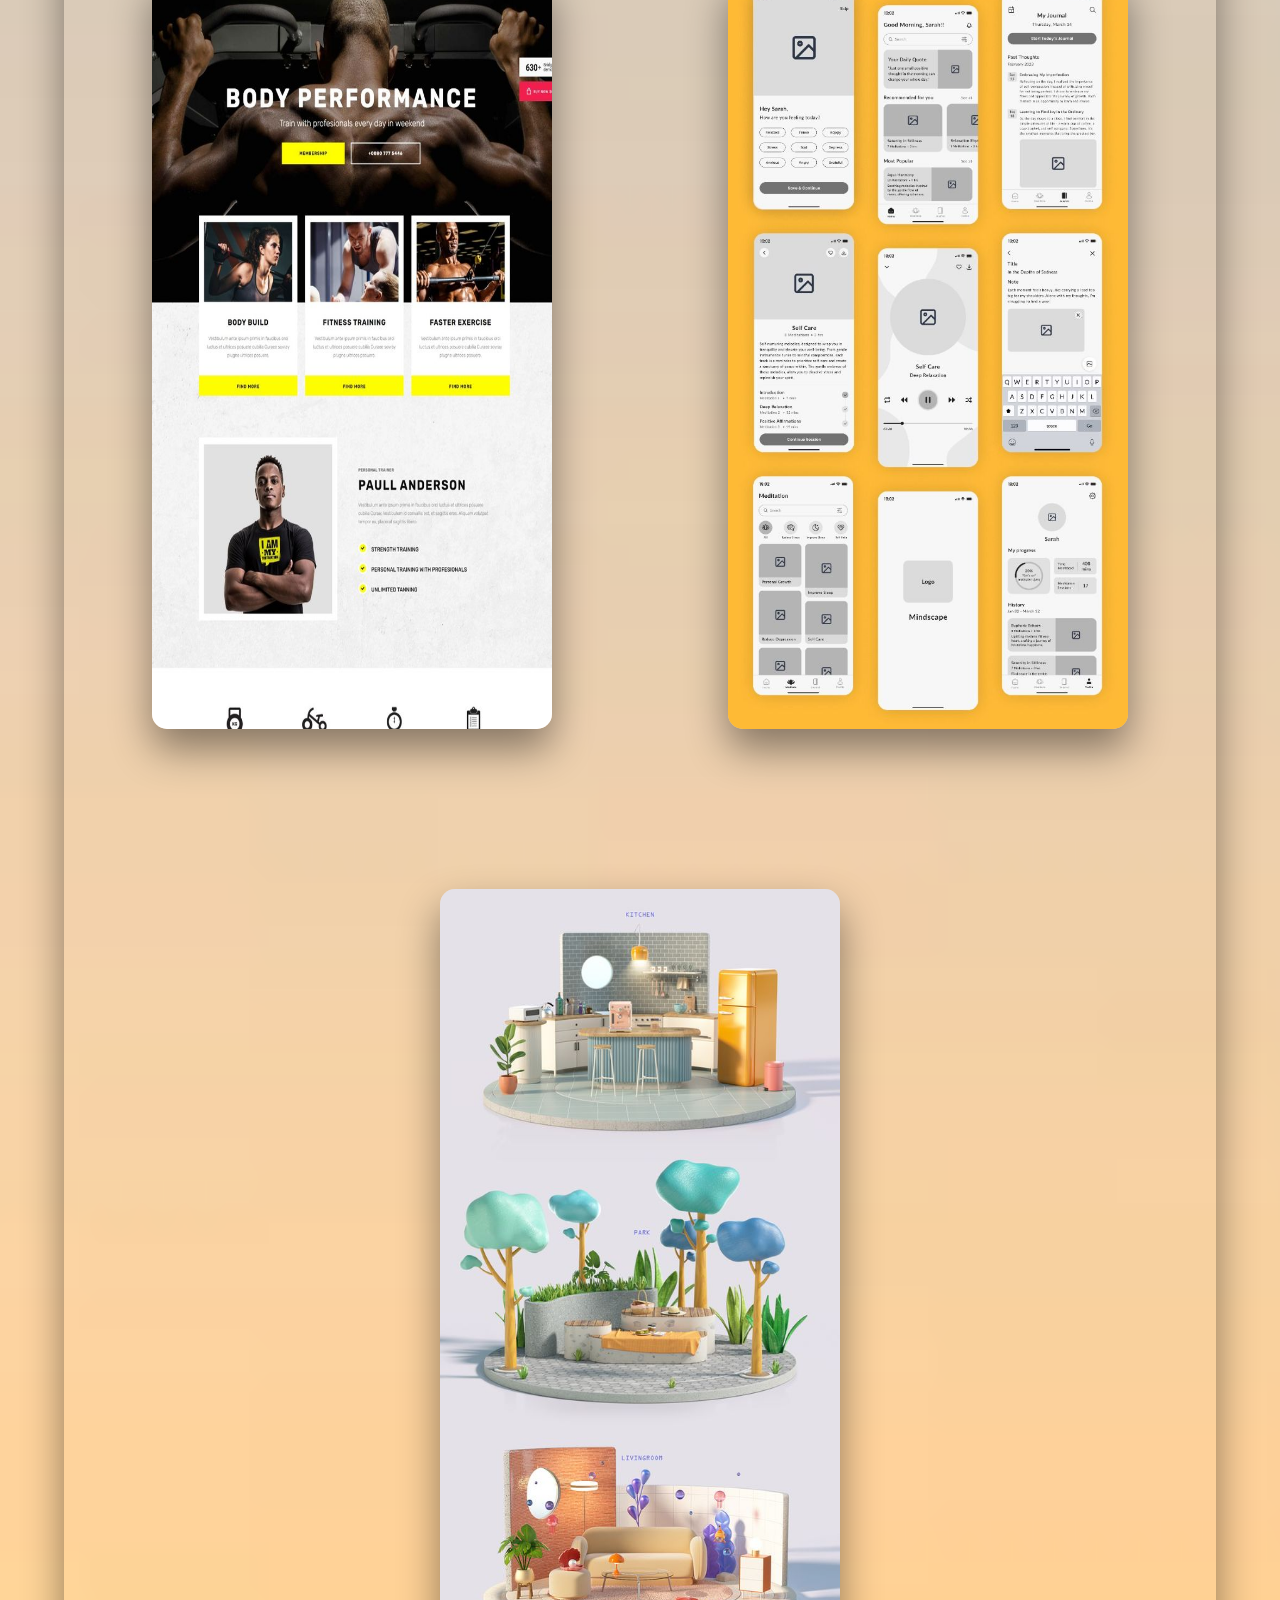
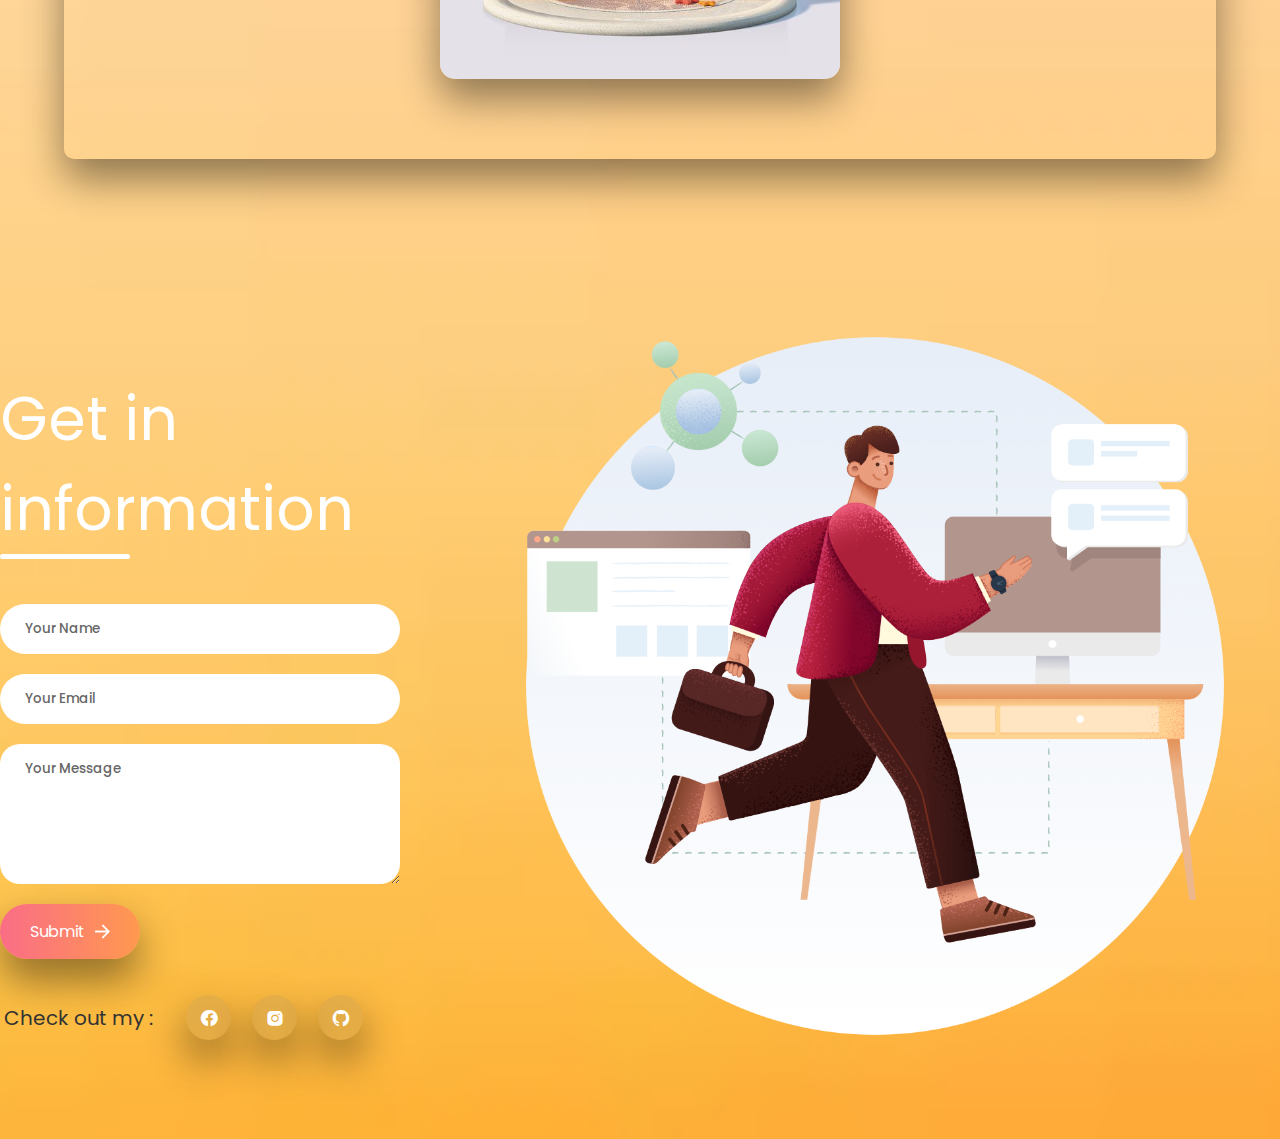
==== commit b0aa994f: "Update index.html" ====
--- a/index.html
+++ b/index.html
@@ -38,7 +38,7 @@
       <div class="page">
         <p class="main">I'm Tep</p>
         <p class="main-s">
-          I developed excellent writing skills during my three years of
+          I developed excellent writing skills during my four years of
           schooling. I have the ability to edit the content to look for
           grammatical or spelling errors and make sure all corrections are made
           before posting the article, news story, or post. I have extensive
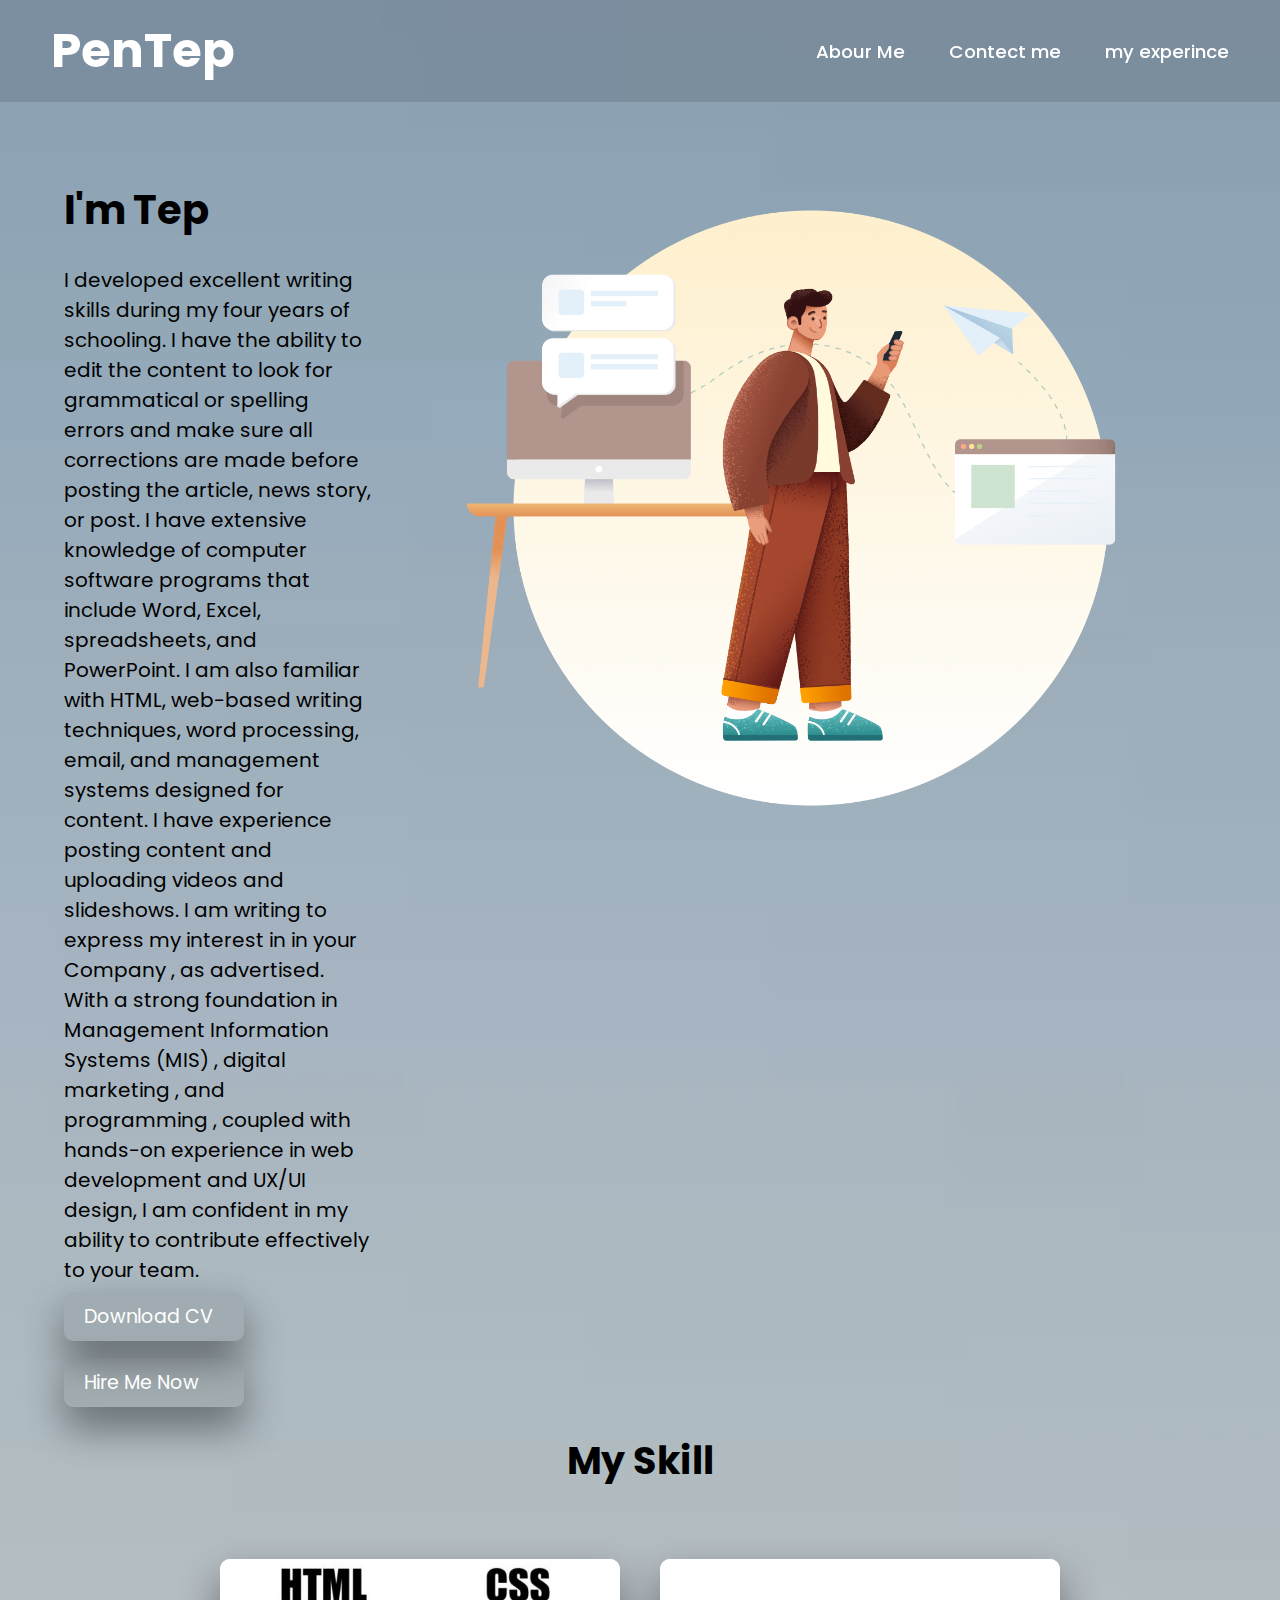
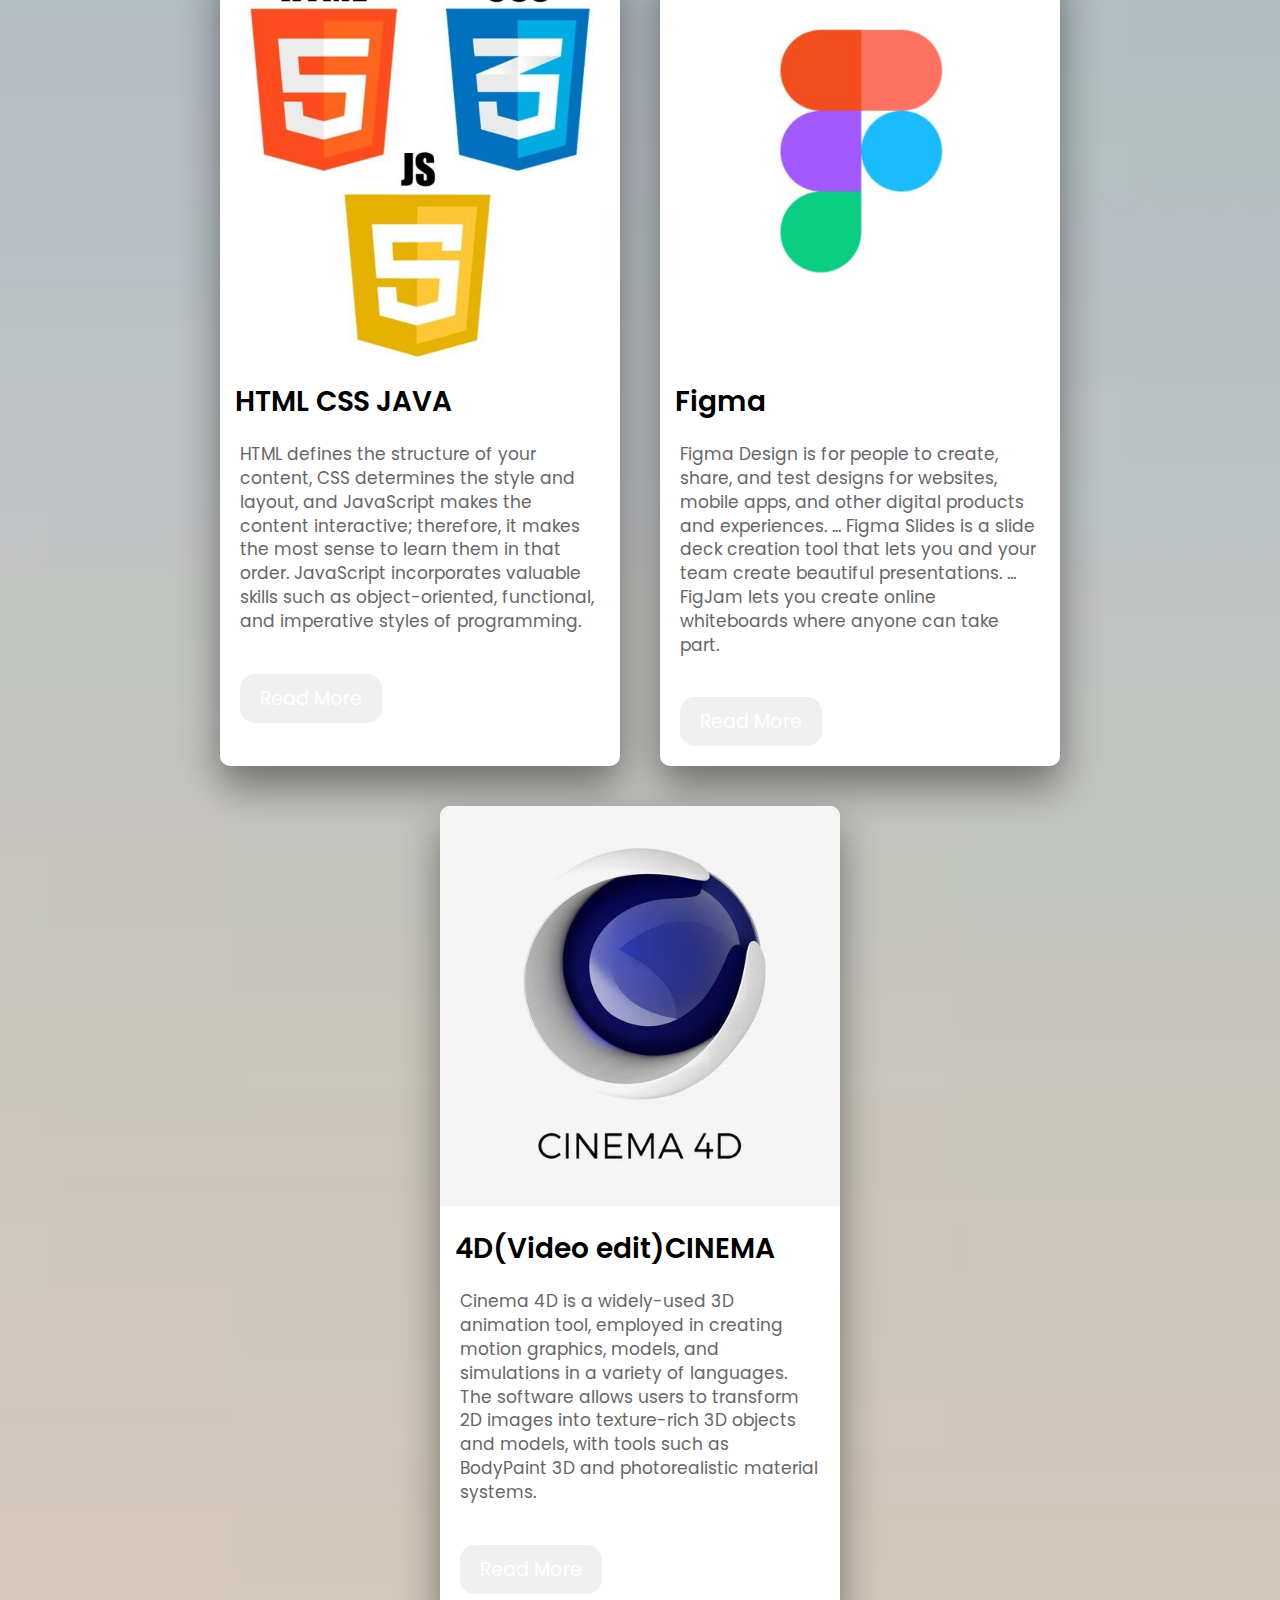
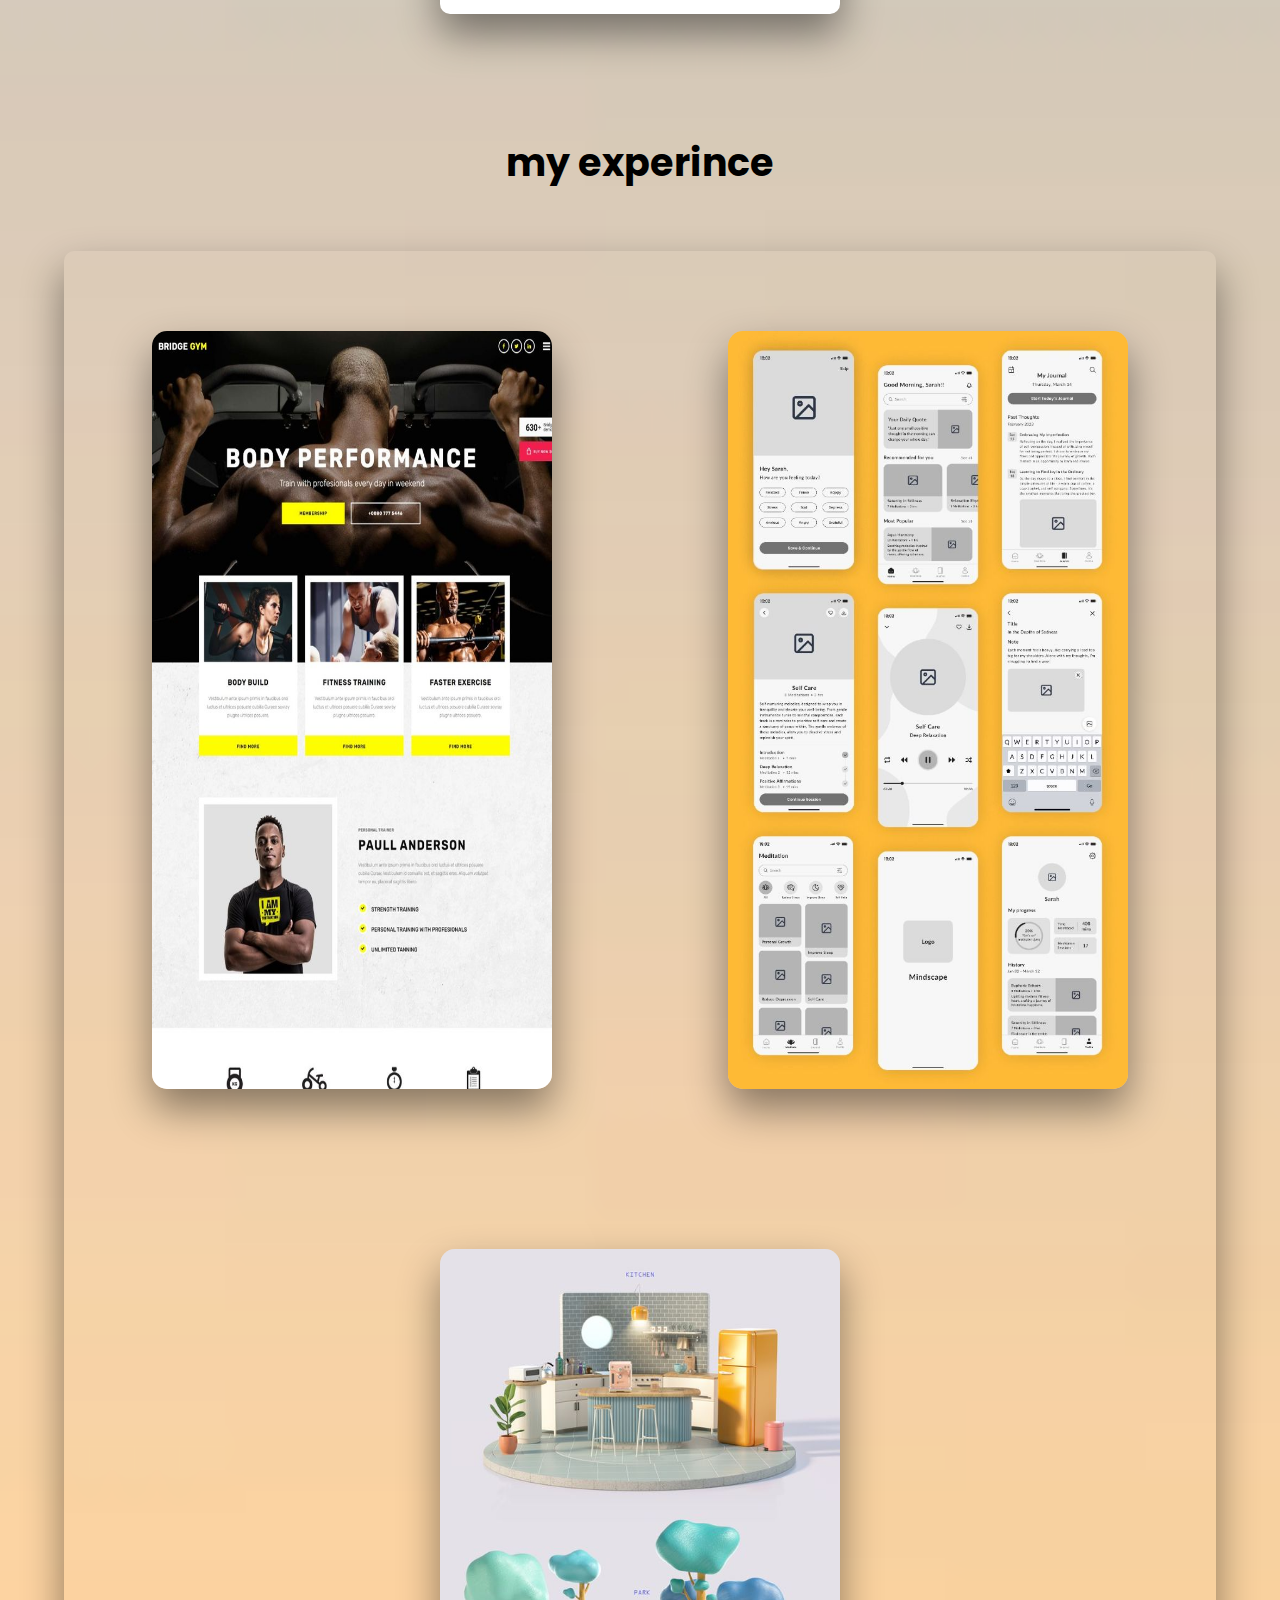
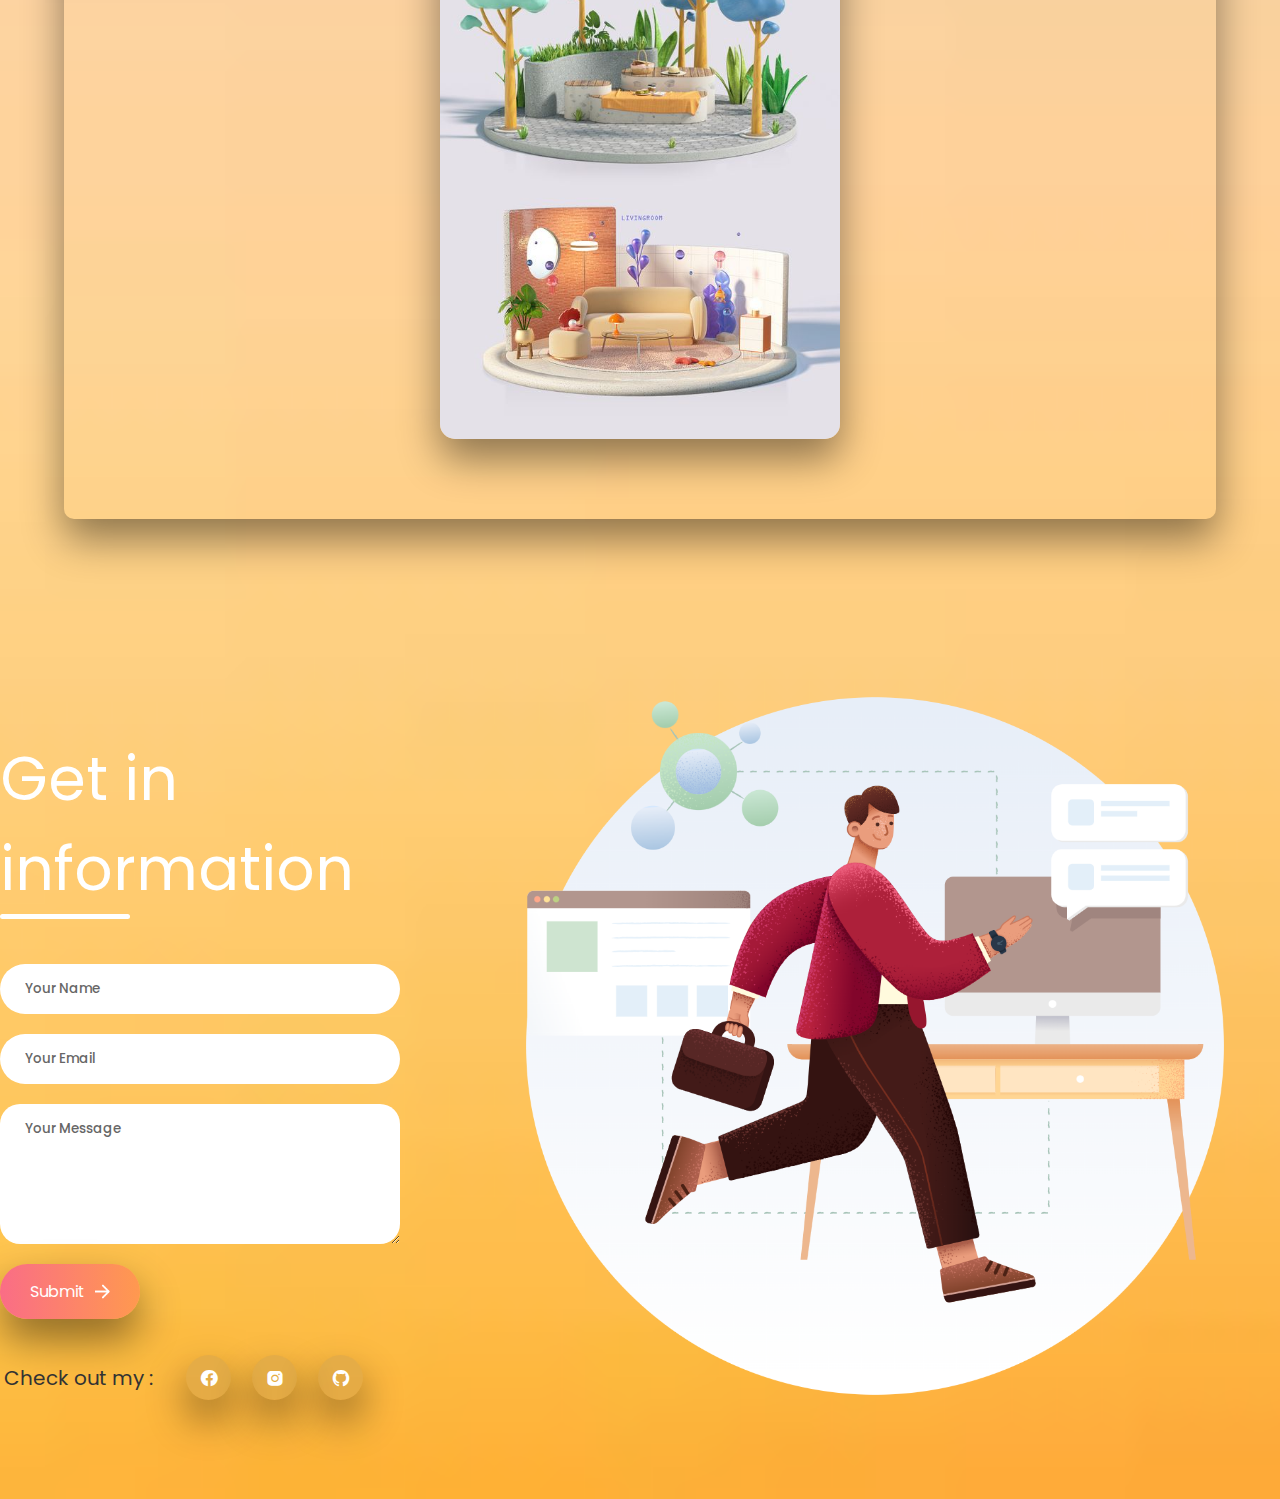
==== commit c27b54c1: "Update index.html" ====
--- a/index.html
+++ b/index.html
@@ -47,6 +47,10 @@
           writing techniques, word processing, email, and management systems
           designed for content. I have experience posting content and uploading
           videos and slideshows.
+          I am writing to express my interest in in your Company , as advertised. With a strong foundation in
+Management Information Systems (MIS) , digital marketing , and programming , coupled with hands-on
+experience in web development and UX/UI design, I am confident in my ability to contribute effectively
+to your team.
         </p>
         <div class="button-start">
           <a href="TEPPEN.pdf" download>Download CV</a>
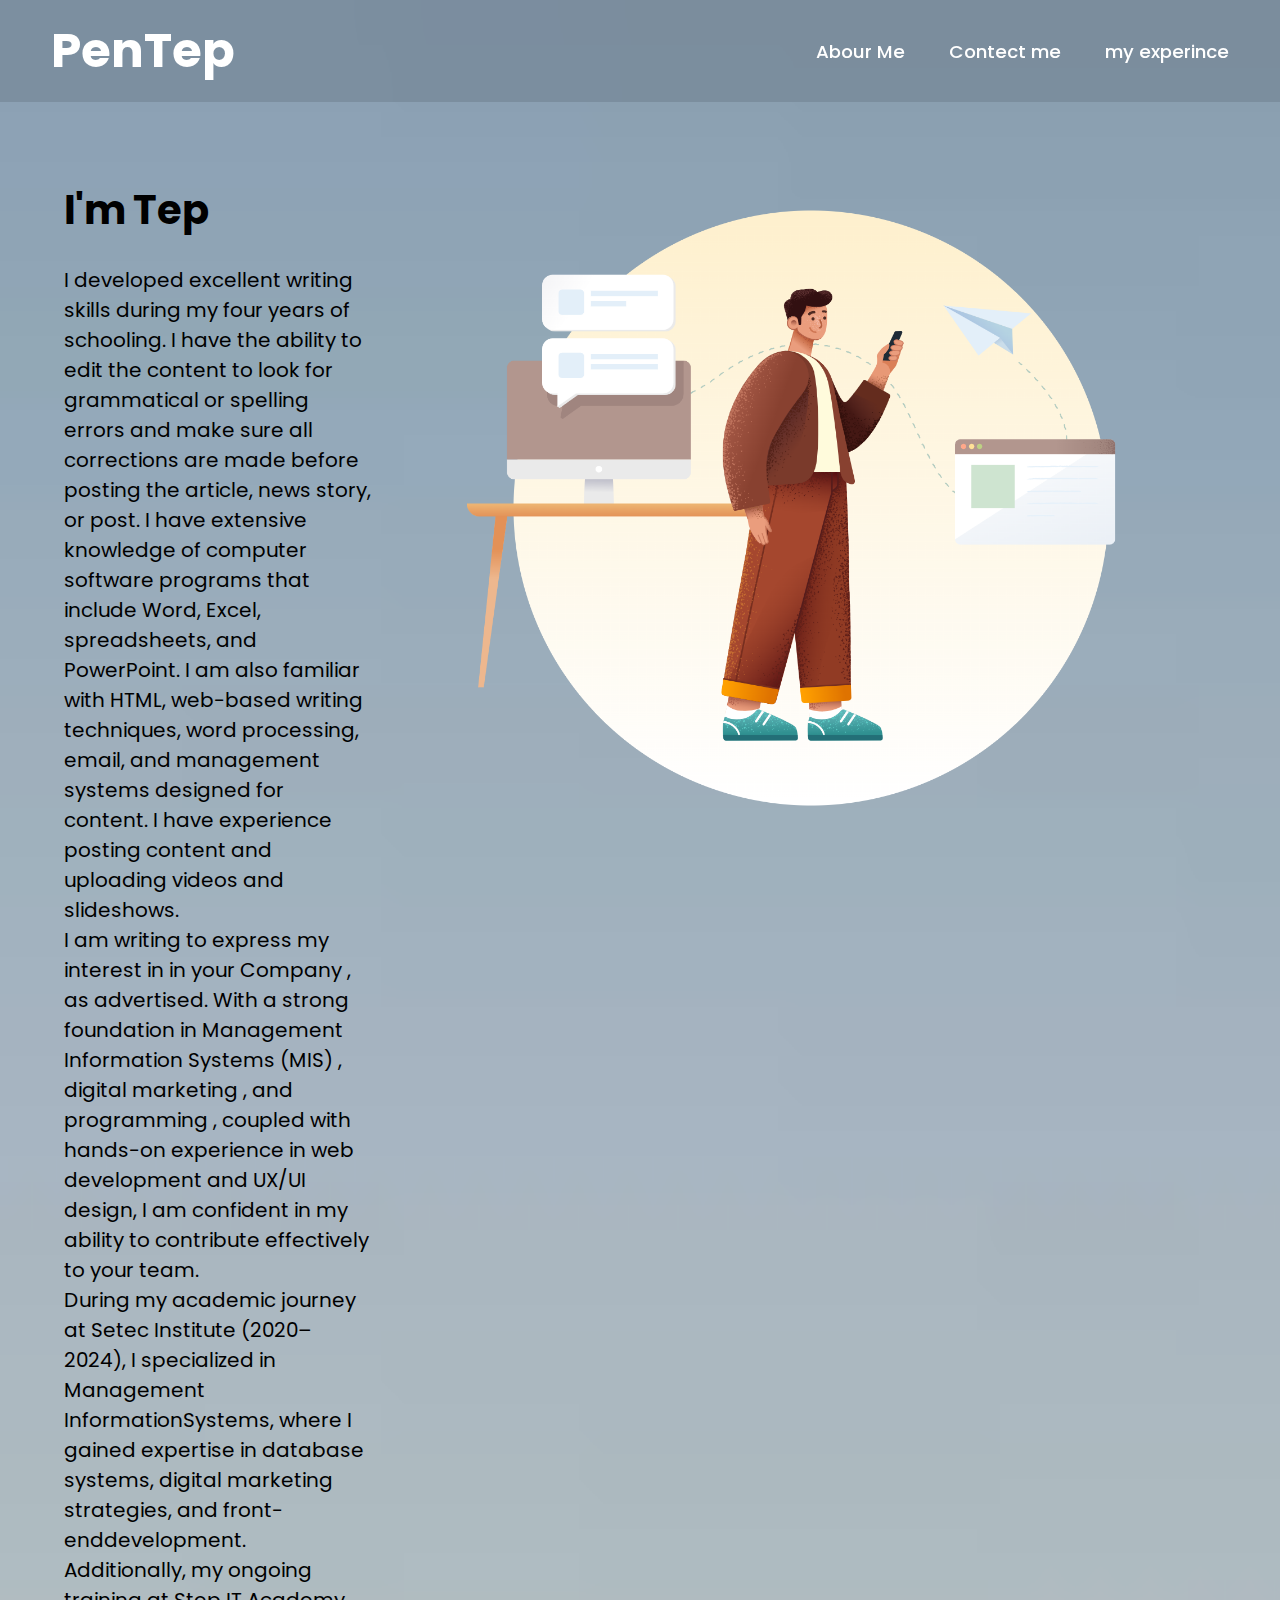
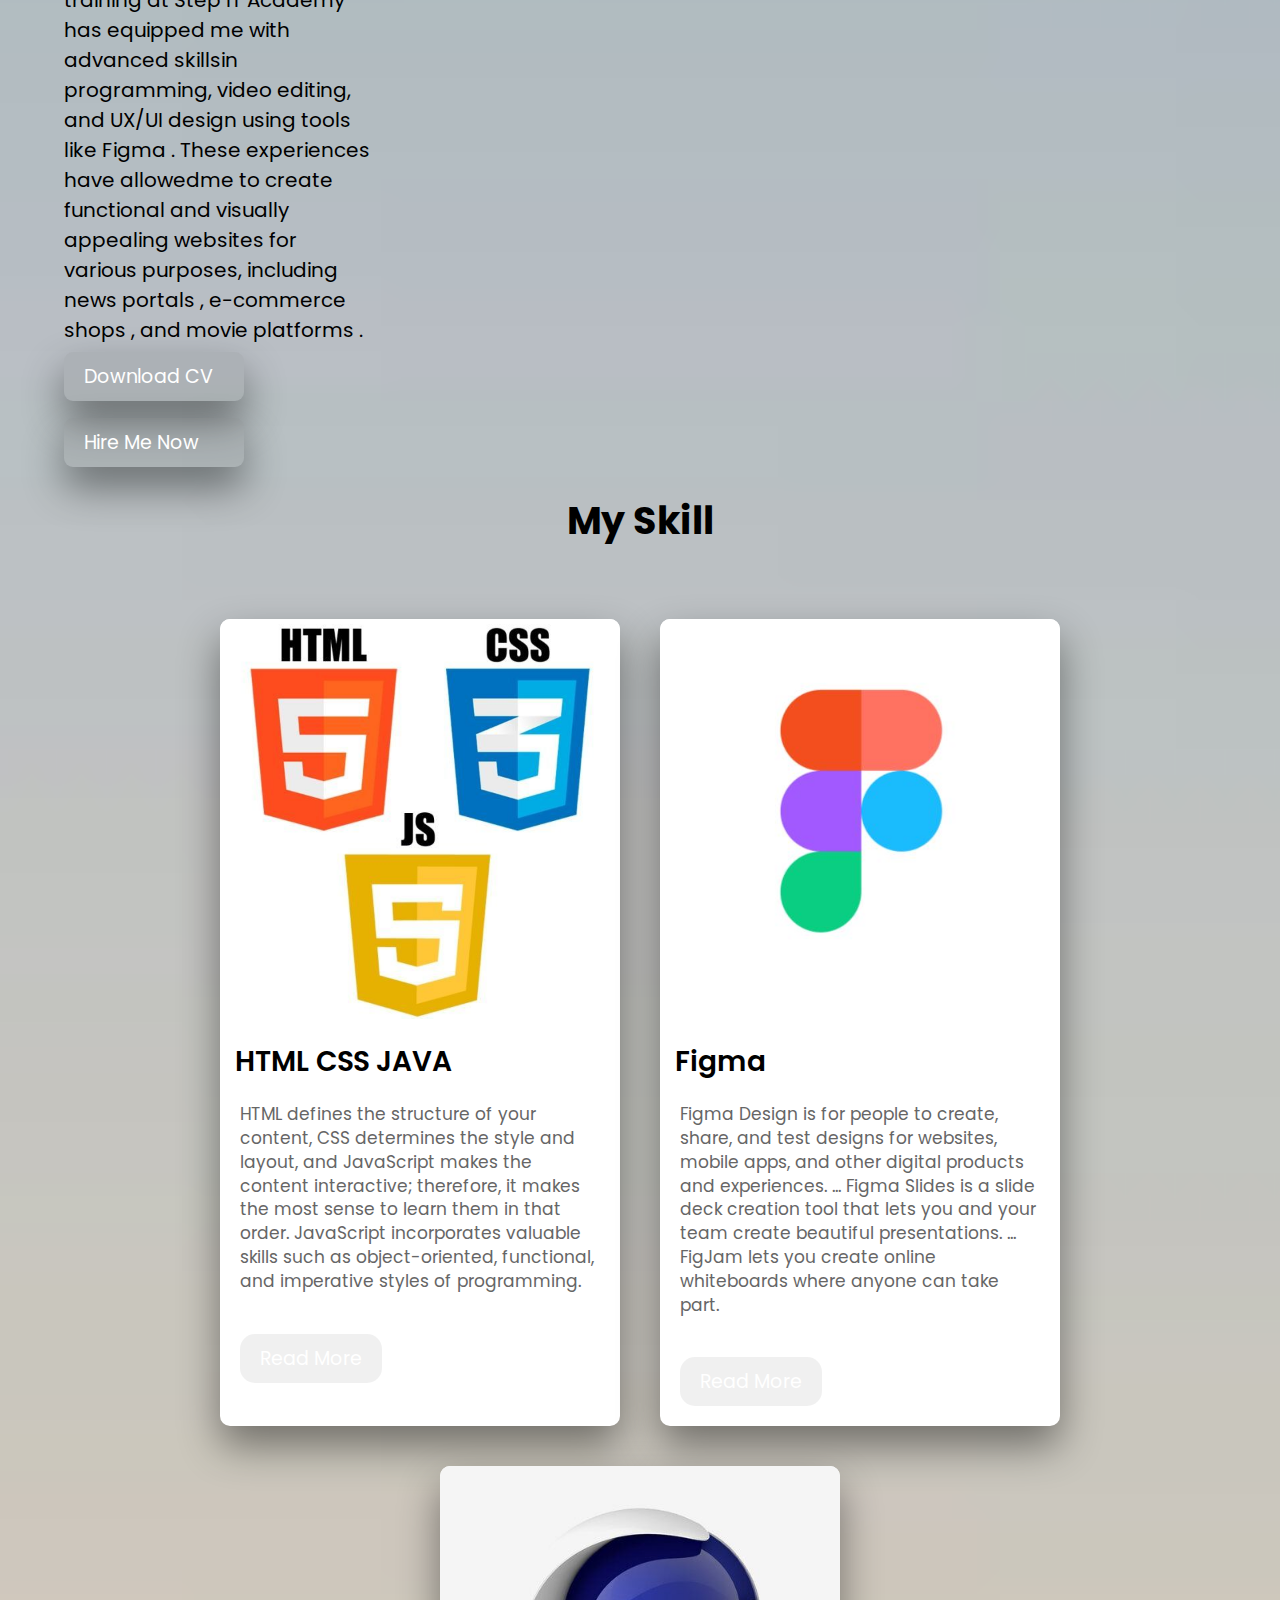
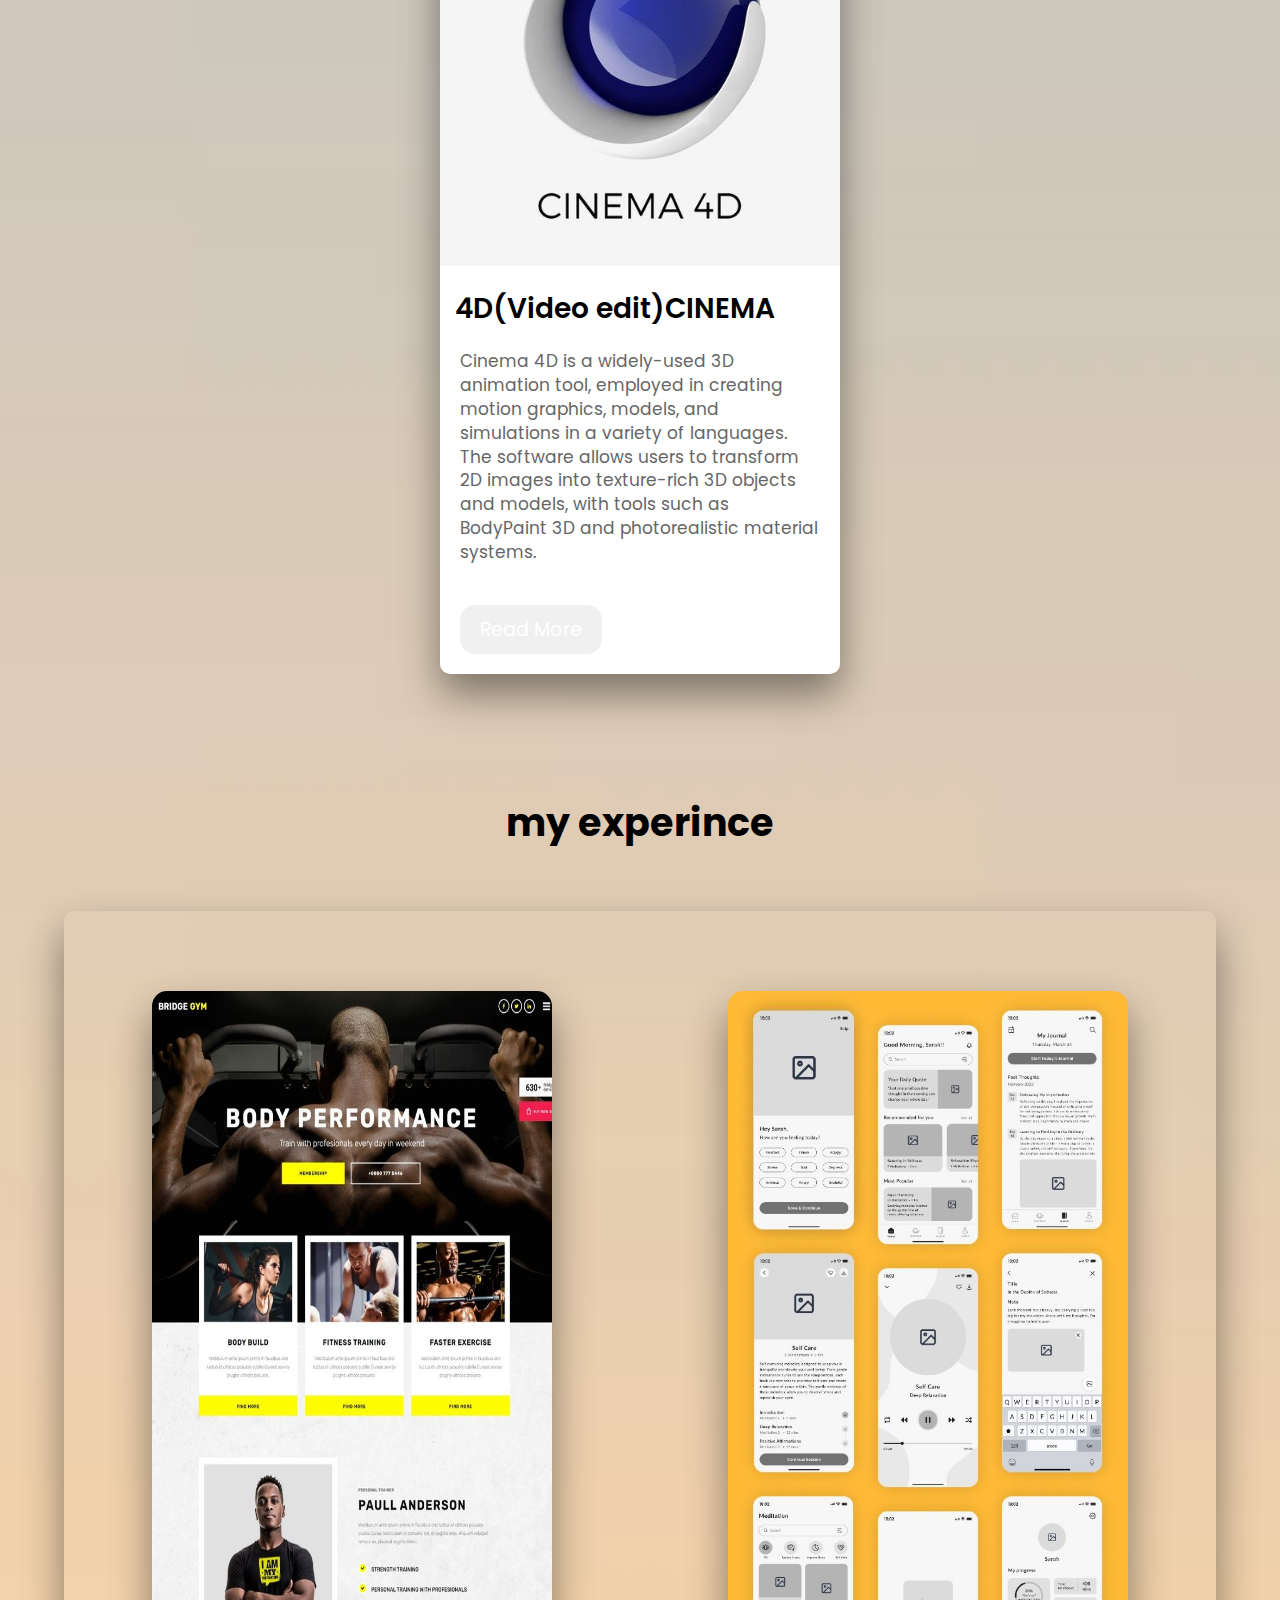
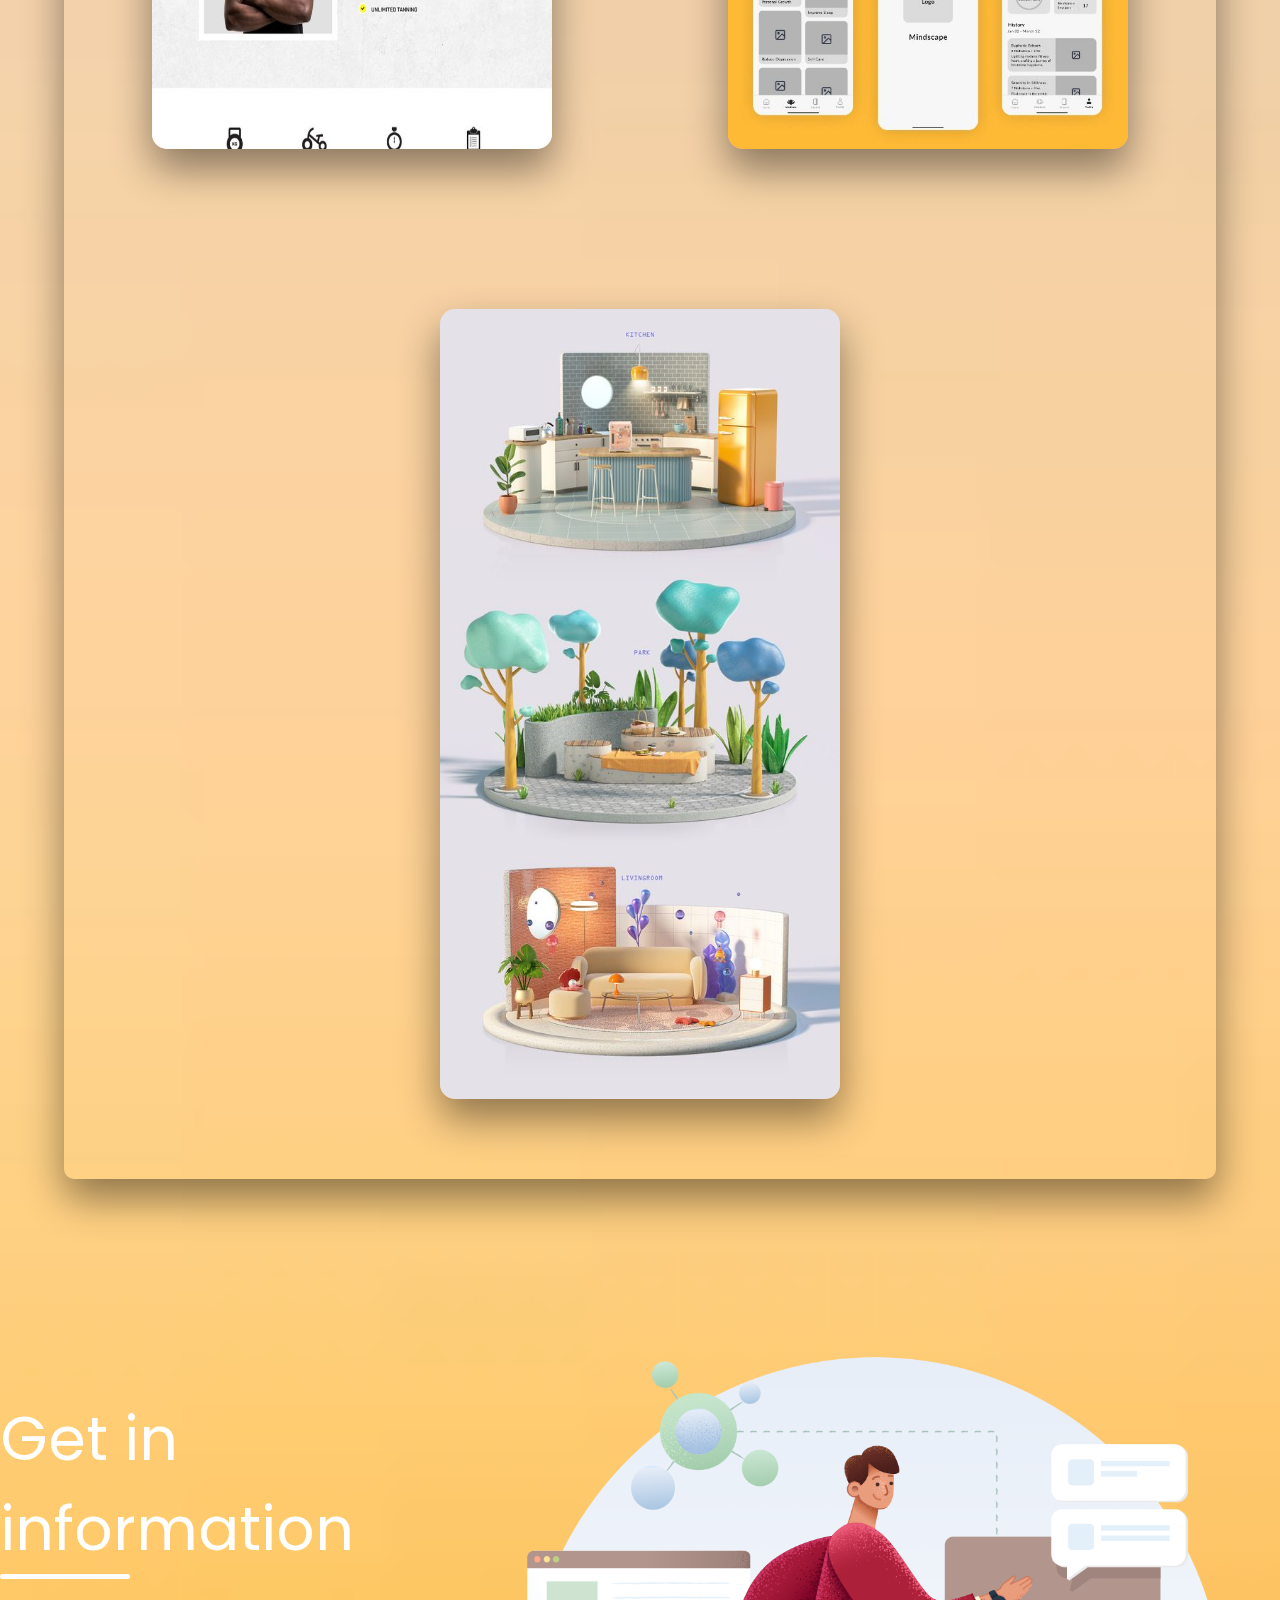
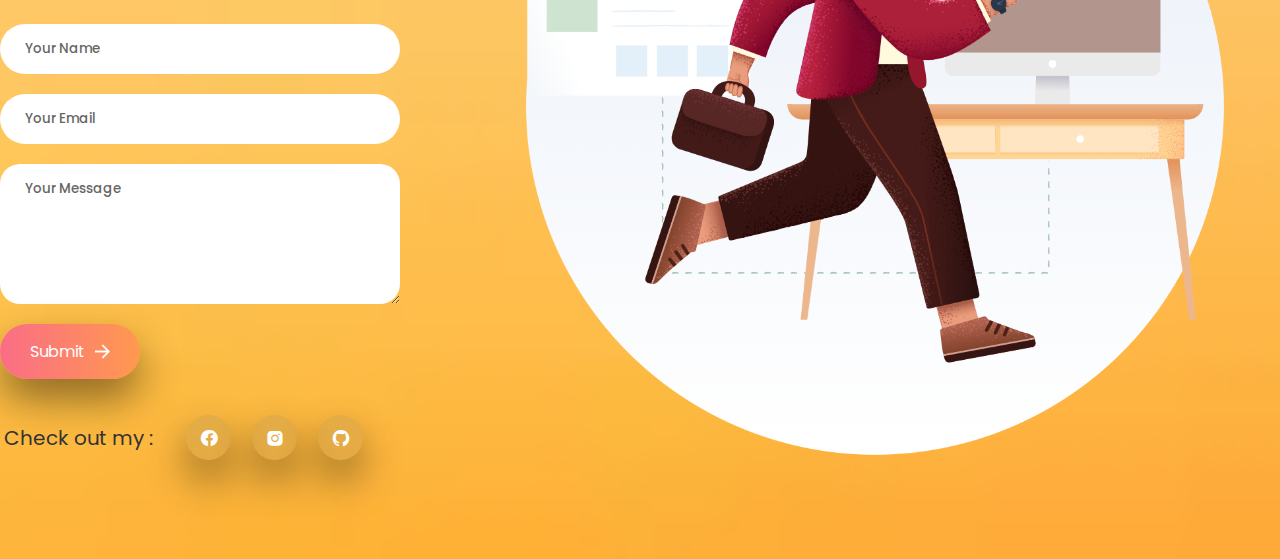
==== commit cef01e49: "Update index.html" ====
--- a/index.html
+++ b/index.html
@@ -46,11 +46,12 @@
           spreadsheets, and PowerPoint. I am also familiar with HTML, web-based
           writing techniques, word processing, email, and management systems
           designed for content. I have experience posting content and uploading
-          videos and slideshows.
+          videos and slideshows.<br />
           I am writing to express my interest in in your Company , as advertised. With a strong foundation in
 Management Information Systems (MIS) , digital marketing , and programming , coupled with hands-on
 experience in web development and UX/UI design, I am confident in my ability to contribute effectively
-to your team.
+to your team.<br />
+          During my academic journey at Setec Institute (2020–2024), I specialized in Management InformationSystems, where I gained expertise in database systems, digital marketing strategies, and front-enddevelopment. Additionally, my ongoing training at Step IT Academy has equipped me with advanced skillsin programming, video editing, and UX/UI design using tools like Figma . These experiences have allowedme to create functional and visually appealing websites for various purposes, including news portals , e-commerce shops , and movie platforms .
         </p>
         <div class="button-start">
           <a href="TEPPEN.pdf" download>Download CV</a>
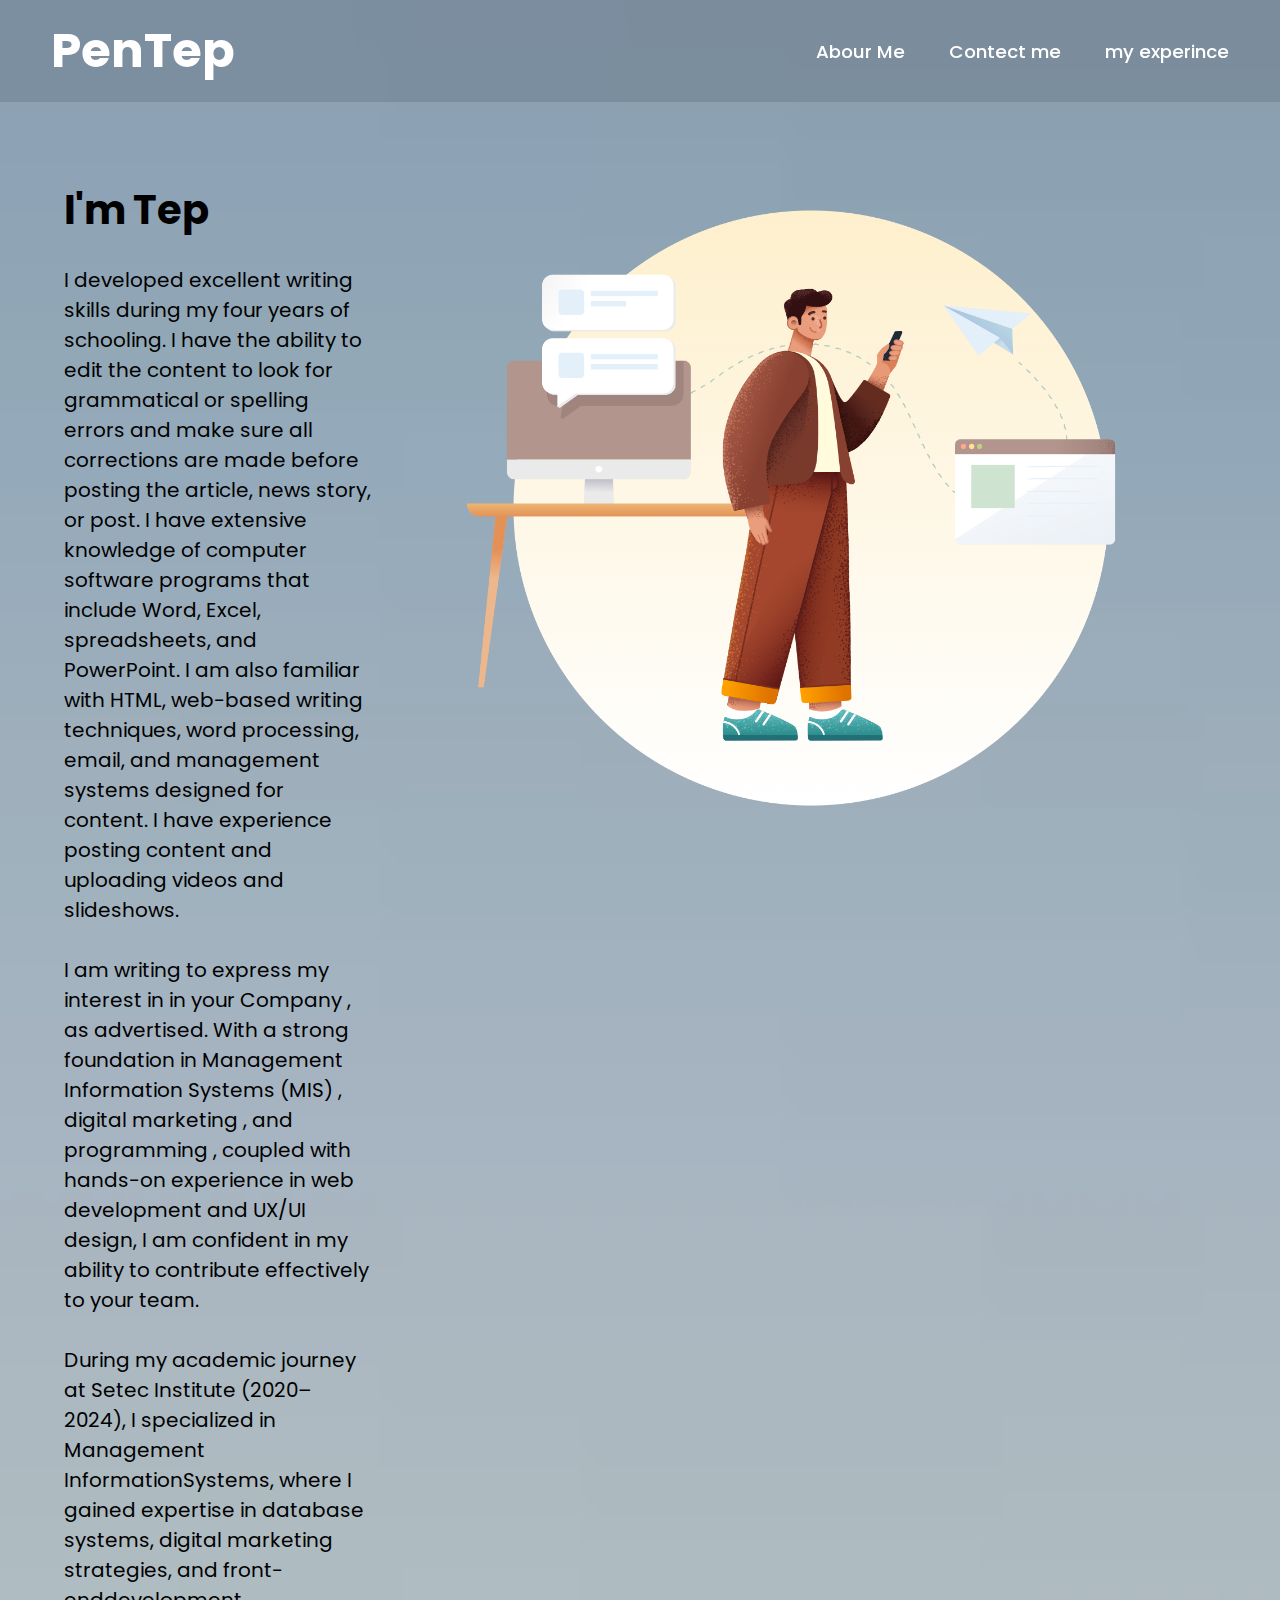
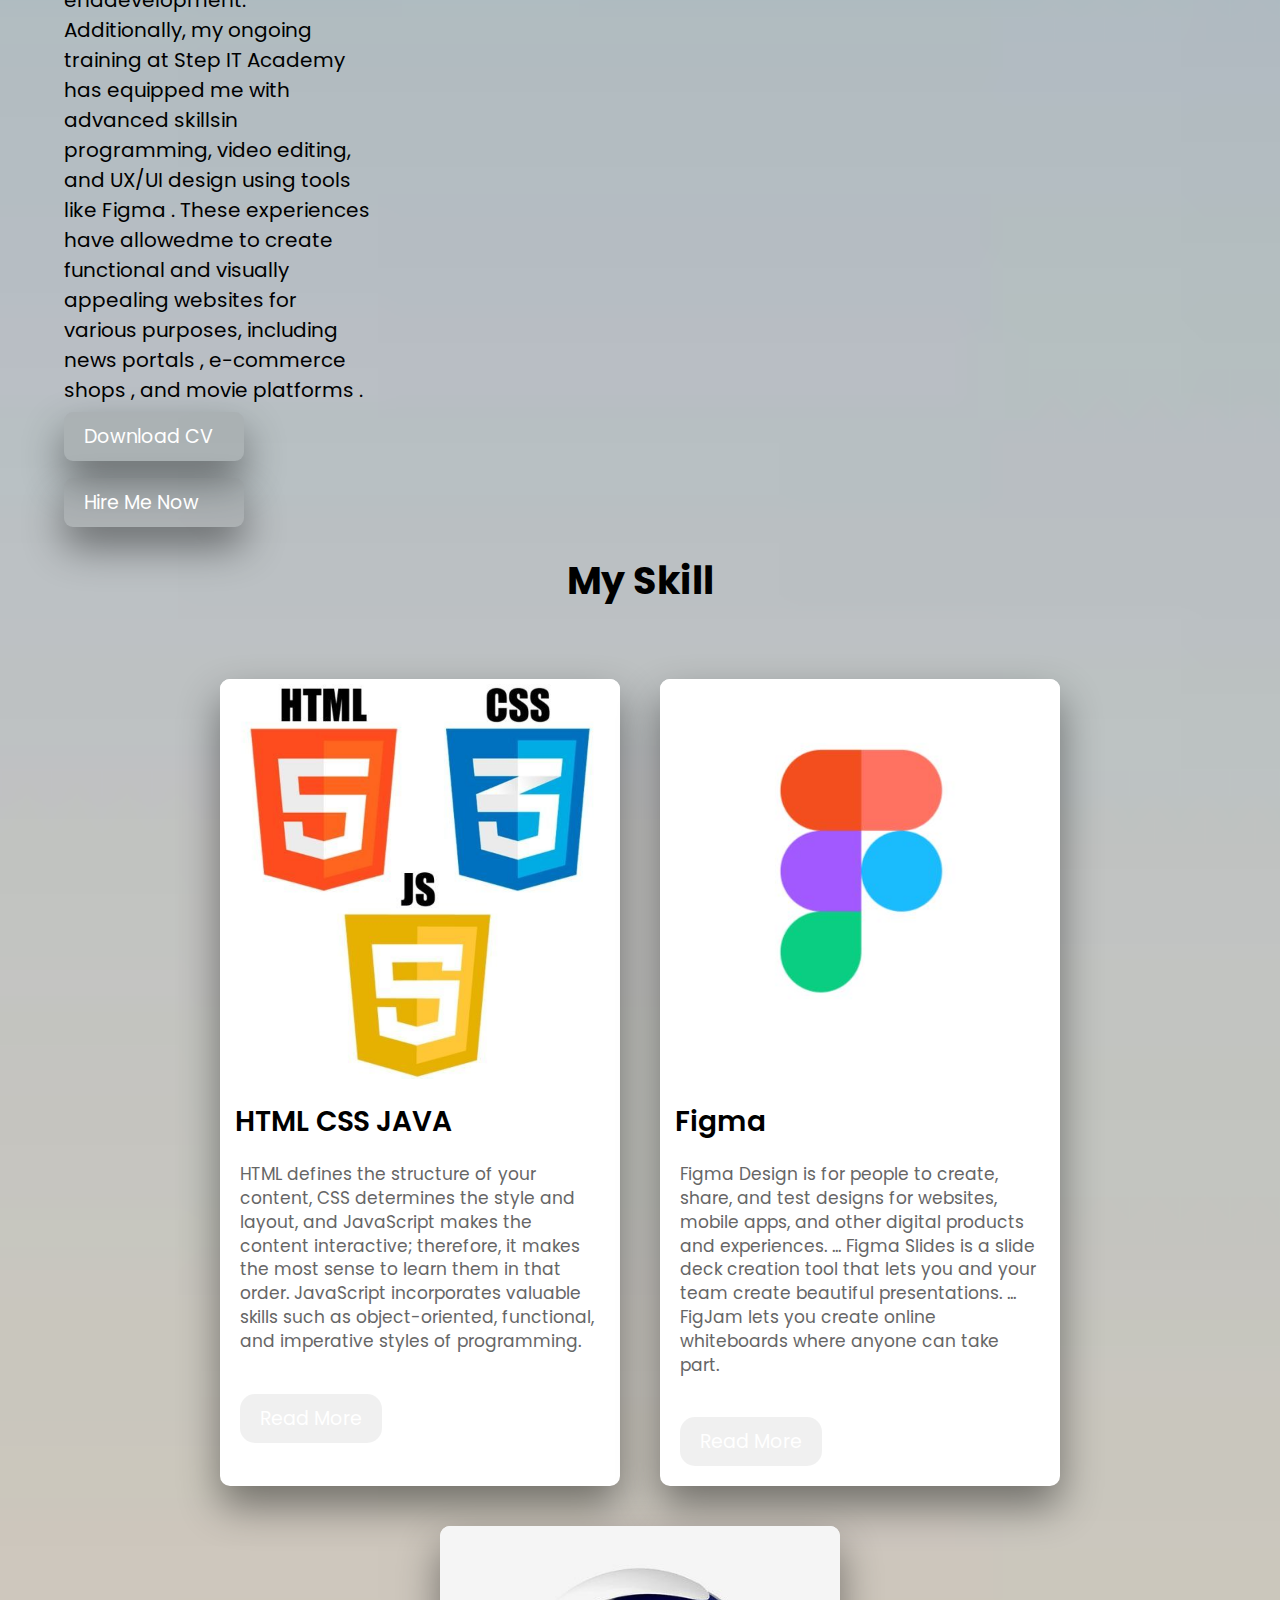
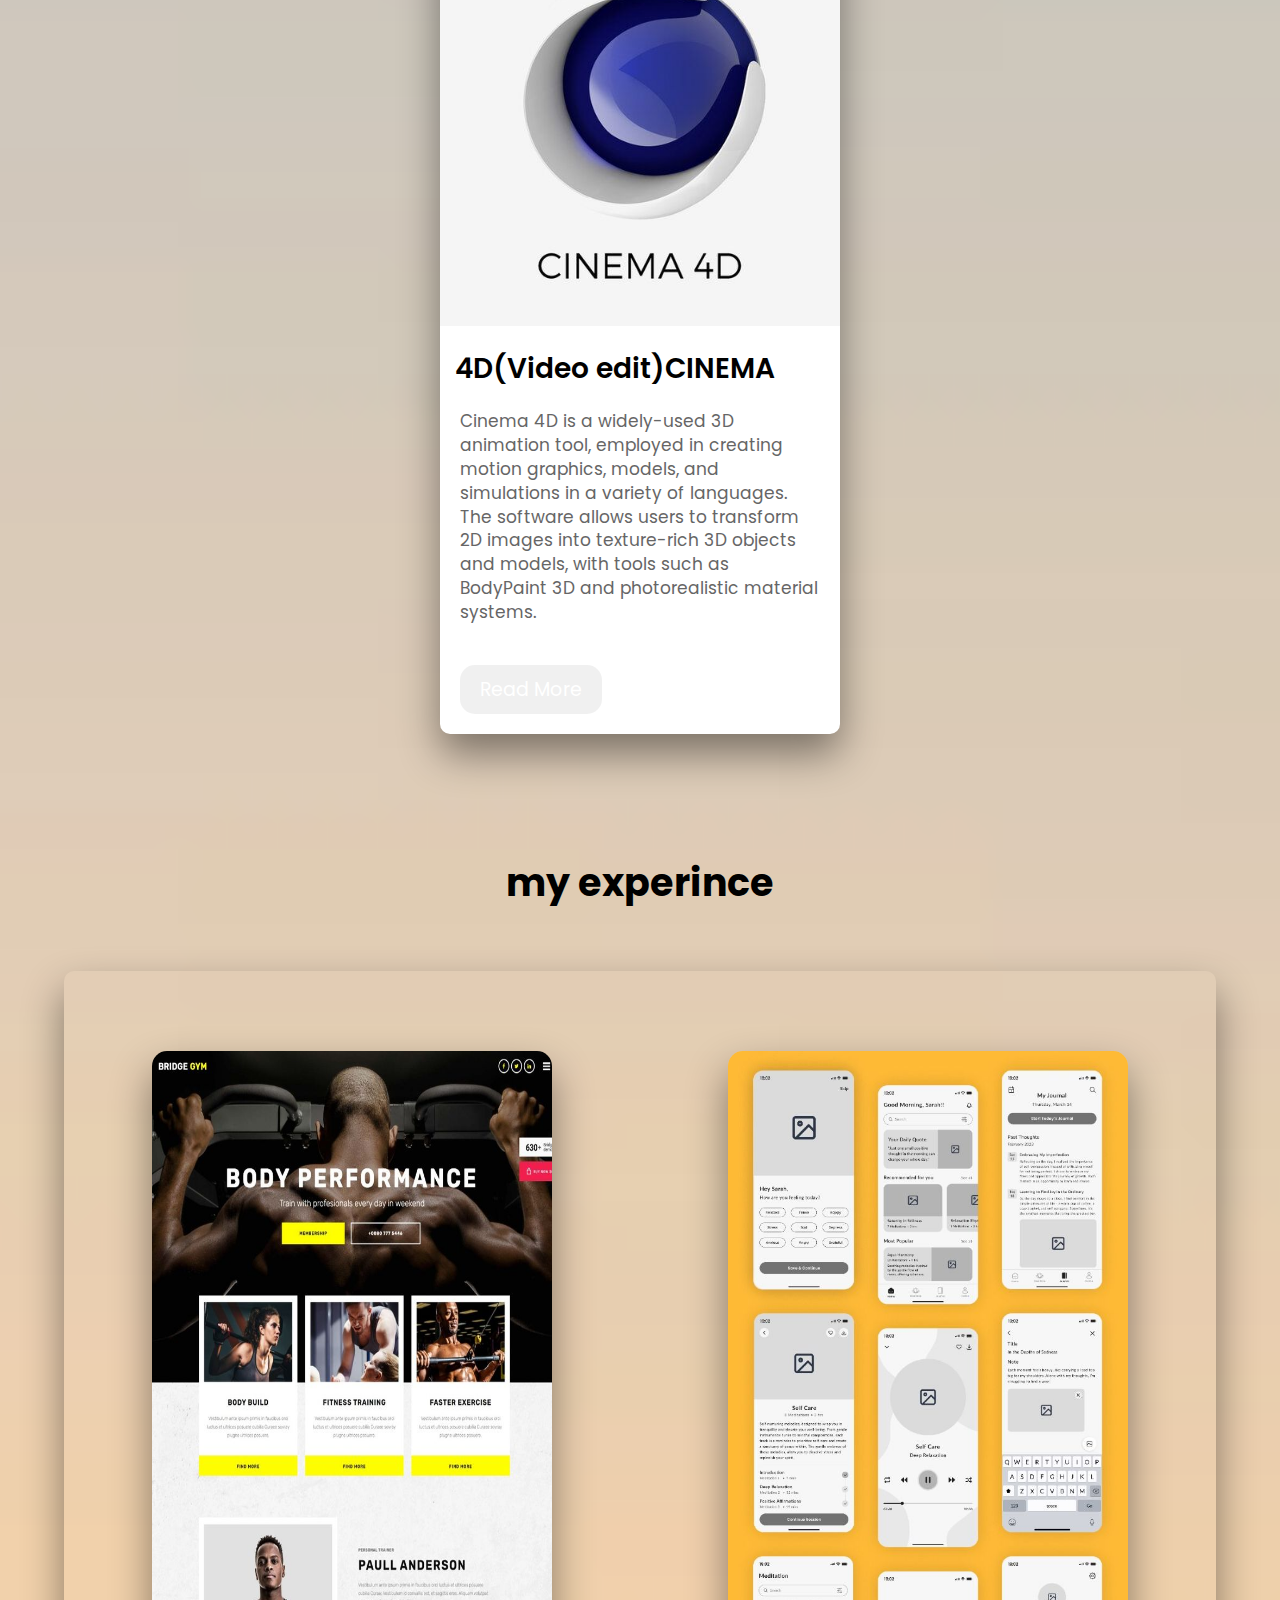
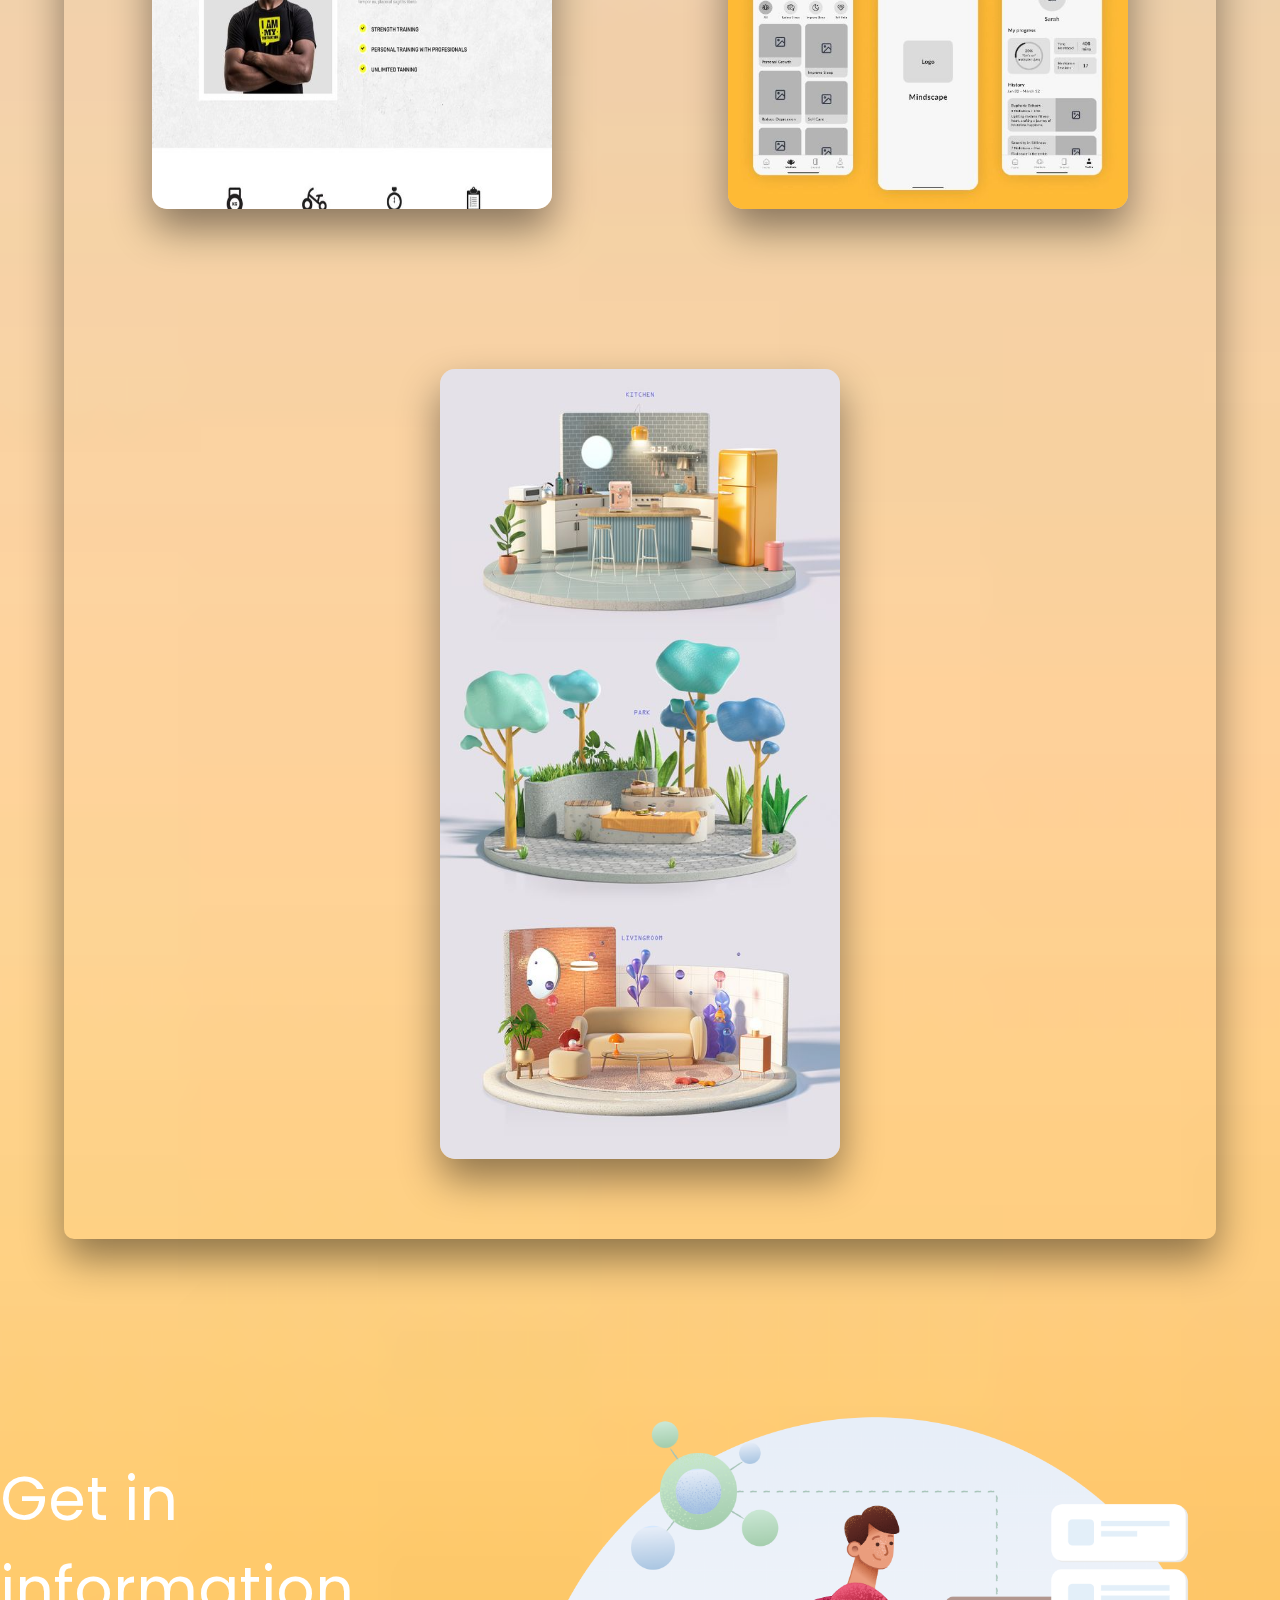
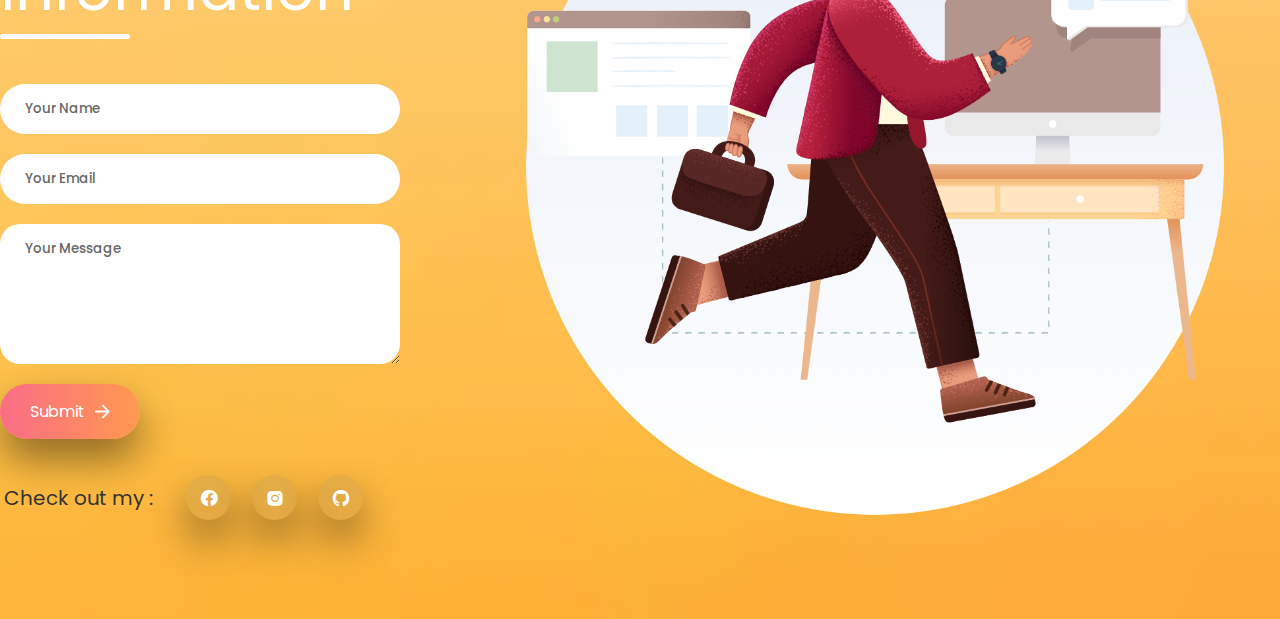
==== commit 34086fc9: "Update index.html" ====
--- a/index.html
+++ b/index.html
@@ -46,11 +46,11 @@
           spreadsheets, and PowerPoint. I am also familiar with HTML, web-based
           writing techniques, word processing, email, and management systems
           designed for content. I have experience posting content and uploading
-          videos and slideshows.<br />
+          videos and slideshows.<br /><br />
           I am writing to express my interest in in your Company , as advertised. With a strong foundation in
 Management Information Systems (MIS) , digital marketing , and programming , coupled with hands-on
 experience in web development and UX/UI design, I am confident in my ability to contribute effectively
-to your team.<br />
+to your team.<br /><br />
           During my academic journey at Setec Institute (2020–2024), I specialized in Management InformationSystems, where I gained expertise in database systems, digital marketing strategies, and front-enddevelopment. Additionally, my ongoing training at Step IT Academy has equipped me with advanced skillsin programming, video editing, and UX/UI design using tools like Figma . These experiences have allowedme to create functional and visually appealing websites for various purposes, including news portals , e-commerce shops , and movie platforms .
         </p>
         <div class="button-start">
